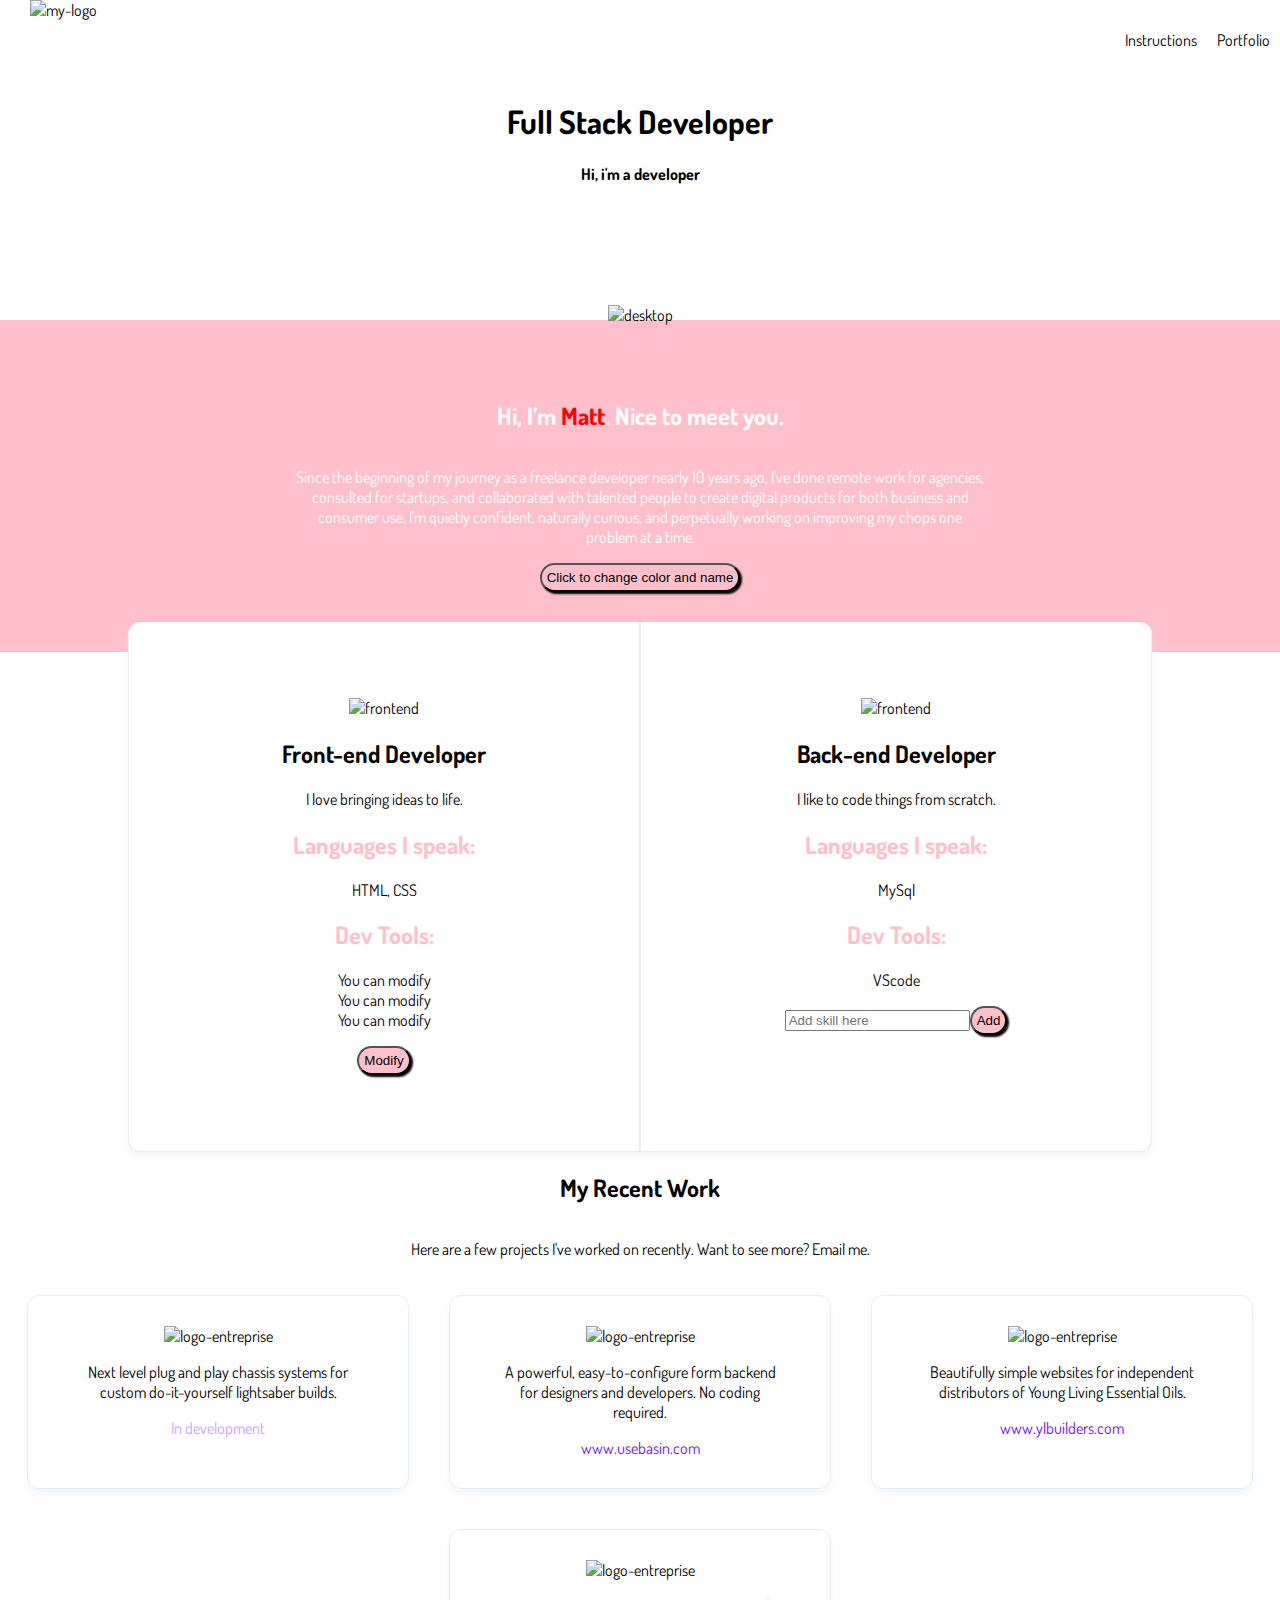
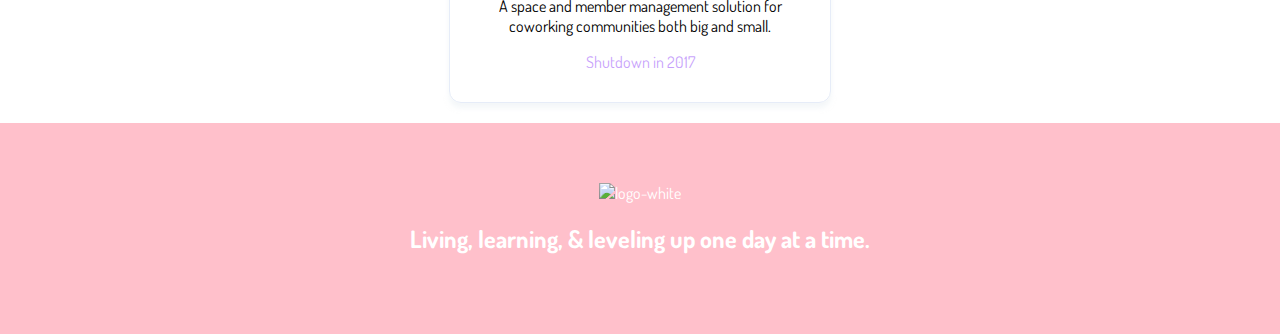
==== site/portfolio.html @ a35fac20 "done" ====
<!DOCTYPE html>
<html lang="en">
  <head>
    <meta charset="utf-8" />
    <meta name="viewport" content="width=device-width, initial-scale=1, shrink-to-fit=no" />
    <link rel="stylesheet" href="css/main.css" />
    <link rel="stylesheet" href="css/portfolio.css" />
    <title>Checkpoint 1 Portfolio</title>
  </head>

  <body>
    <header>
      <nav class="navbar">
        <img src="image/logo.svg" class="logo" alt="my-logo" />
        <div class="menu">
          <a href="home.html">Instructions</a>
          <a href="portfolio.html">Portfolio</a>
        </div>
      </nav>
    </header>
    <main class="container">
      <h1>Full Stack Developer</h1>
      <h4>Hi, i'm a developer</h4>
      <img class = 'avatar' src="./image/avatar-bis.png" alt="">
      <section class="introduction">
        <figure class="desktop">
          <img src="image/desktop.svg" alt="desktop" />
        </figure>
      </section>

      <!-- Second banner with description of your name and your presentation -->
      <section class="presentation">
        <div class="description pink-bg">
          <h2>Hi, I’m <span id="name">Matt</span>. Nice to meet you.</h2>
          <p>Since the beginning of my journey as a freelance developer nearly 10 years ago, I've done remote work for agencies, consulted for startups, and collaborated with talented people to create digital products for both business and consumer use. I'm quietly confident, naturally curious, and perpetually working on improving my chops one problem at a time.</p>
           <button class="nameButton">Click to change color and name</button>
        </div>

        <!-- Bloc of list of skill front end and back end -->
        <div class="skills">
          <div class="column">
            <figure class="skill">
              <img src="image/frontend.svg" alt="frontend" />
              <h2>Back-end Developer</h2>
              <p>I like to code things from scratch.</p>
              <h2 class="pink-text">Languages I speak:</h2>
              <p>MySql</p>
              <h2 class="pink-text">Dev Tools:</h2>
              <ul class="addSkill">
                <li>VScode</li>
              </ul>
              <input type="text" class="inp" placeholder="Add skill here"><button class="add-btn">Add</button>
            </figure>
          </div>
          <div class="column">
            <figure class="skill">
              <img src="image/frontend.svg" alt="frontend" />
              <h2>Front-end Developer</h2>
              <p>I love bringing ideas to life.</p>
              <h2 class="pink-text">Languages I speak:</h2>
              <p>HTML, CSS</p>
              <h2 class="pink-text">Dev Tools:</h2>
              <ul id="front-dev-tools">
                <li class='list'>You can modify</li>
                <li class='list'>You can modify</li>
                <li class='list'>You can modify</li>
              </ul>
              <button class="modify-btn">Modify</button>
            </figure>
          </div>
        </div>
      </section>

      <!-- Third banner with list of all your projects -->
      <section class="projects">
        <div class="heading">
          <h2>My Recent Work</h2>
          <p>Here are a few projects I've worked on recently. Want to see more? Email me.</p>
        </div>
        <div class="contents">
          <div class="box">
            <img src="https://mattfarley.ca/img/logos/kybercore.svg" alt="logo-entreprise" />
            <p>Next level plug and play chassis systems for custom do-it-yourself lightsaber builds.</p>
            <a class="disabled" >In development</a>
          </div>
          <div class="box">
            <img src="https://mattfarley.ca/img/logos/basin.svg" alt="logo-entreprise" />
            <p>A powerful, easy-to-configure form backend for designers and developers. No coding required.</p>
            <a href="www.usebasin.com">www.usebasin.com</a>
          </div>
          <div class="box">
            <img src="https://mattfarley.ca/img/logos/ylbuilders.svg" alt="logo-entreprise" />
            <p>Beautifully simple websites for independent distributors of Young Living Essential Oils.</p>
            <a href="www.ylbuilders.com">www.ylbuilders.com</a>
          </div>
          <div class="box">
            <img src="https://mattfarley.ca/img/logos/dovetail.svg" alt="logo-entreprise" />
            <p>A space and member management solution for coworking communities both big and small.</p>
            <a class="disabled" >Shutdown in 2017</a>
          </div>
        </div>
      </section>      
    </main>
    <footer class="presentation">
      <div class="description pink-bg">
        <img src="image/logo-white.svg" alt='logo-white' />
        <h2>Living, learning, & leveling up one day at a time.</h2>
      </div>
    </footer>
    <script src="js/portfolio.js"></script>
</body>
</html>
---- site/css/main.css ----
/*  YOU DON'T NEED TO TOUCH THIS FILE */
@import url('https://fonts.googleapis.com/css?family=Dosis:wght@200&family=Roboto:wght@400&display=swap');

body {
  font-family: "Dosis", sans-serif;
  margin: 0;
  padding: 0;
}

a {
  padding: 10px;
  text-decoration: none;
  color: black;
}

.navbar {
  display: flex;
  margin: 15px 30px;
  justify-content: space-between;
}

.menu {
  display: flex;
  align-items: center;
}

.logo {
  max-height: 3rem;
}

#name {
  color: red;
}

.purple {
  color: #750ff7;
}

button:focus {
  outline: none;
}

.first_banner {
  display: flex;
  flex-direction: column;
  justify-content: center;
  align-items: center;
}

.introduction {
  display: flex;
  justify-content: center;
}

.heading {
  display: flex;
  flex-direction: column;
  align-items: center;
}

.contents {
  display: flex;
  flex-wrap: wrap;
  justify-content: center;
}

.disabled {
  opacity: 0.2;
}

.avatar2 {
  display: none;
  padding-bottom: 12px;
}

body .purple {
  background-color: #750ff7;
}

.btn {
  padding: 10px;
  background: #ae69ea;
  color: #fff;
  font-size: 15px;
  border-radius: 5px;
  outline: none;
  border: none;
}
.input_input {
  padding: 10px;
  border-radius: 5px;
  outline: none;
}

@media screen and (max-width: 700px) {
  .first_banner {
    padding-bottom: 2rem;
  }

  .introduction {
    display: none;
  }

  .contents {
    flex-direction: column;
    align-items: center;
  }

  .contents .box {
    width: 70%;
  }
}

@media screen and (min-width: 700px) {
  .skills {
    display: flex;
    justify-content: center;
    flex-direction: row-reverse;
  }

  .column {
    width: 100%;
  }
}
---- site/css/portfolio.css ----
.pink-bg {
  background-color: pink;
}

.pink-text {
  color: pink;
}

.purple-text {
  color: #750ff7;
}

.description {
  color: #ffffff;
  display: flex;
  flex-direction: column;
  align-items: center;
  padding: 60px;
}

.description p {
  width: 60%;
  text-align: center;
}

.desktop {
  margin: 80px 0 -5px 0;
}

.skills {
  margin-top: -30px;
  border-radius: 12px;
  padding: 0 10%;
}

.column {
  border-left: 1px solid #e6ecf8;
  border-right: 1px solid #e6ecf8;
  border-bottom: 1px solid #e6ecf8;
  background-color: #ffffff;
  padding: 60px 35px;
  border-radius: 12px;
  text-align: center;
  box-shadow: 0 5px 5px 0 rgba(233, 240, 243, 0.5);
}

.column:first-child {
  border-bottom-left-radius: 0px;
  border-top-left-radius: 0px;
}

.column:last-child {
  border-top-right-radius: 0px;
  border-bottom-right-radius: 0px;
}

.column ul {
  list-style: none;
  padding: 0;
}

.box {
  width: 25%;
  padding: 30px;
  border: 1px solid #e6ecf8;
  margin: 20px;
  border-radius: 12px;
  box-shadow: 0 5px 5px 0 rgba(233, 240, 243, 0.5);
}

img {
  max-width: 100%;
}

.projects a {
  color: #750ff7;
}

p {
  padding-left: 15px;
  padding-right: 15px;
}

.navbar {
  display: inline;
}

.menu {
 display: flex;
 justify-content: flex-end;
}

.container {
  text-align: center;
}

@media all and (max-width: 700px){
.introduction {
  display: none;
}
.skills {
  display: flex;
  justify-content: center;
  flex-direction: column-reverse;
}
}

@media all and (min-width: 700px){
  .skills{
    display: flex;
    flex-direction: row-reverse;
    justify-content: center;
  }

  .contents {
    display: flex;
    justify-content: center;
    flex-wrap: wrap;
  }
  
}

.disabled {
  opacity: 40%;
}

.nameButton, .modify-btn, .add-btn {
  background-color: pink;
  padding: 5px;
  border-radius: 30px;
  box-shadow: 2px 2px 2px black;
}
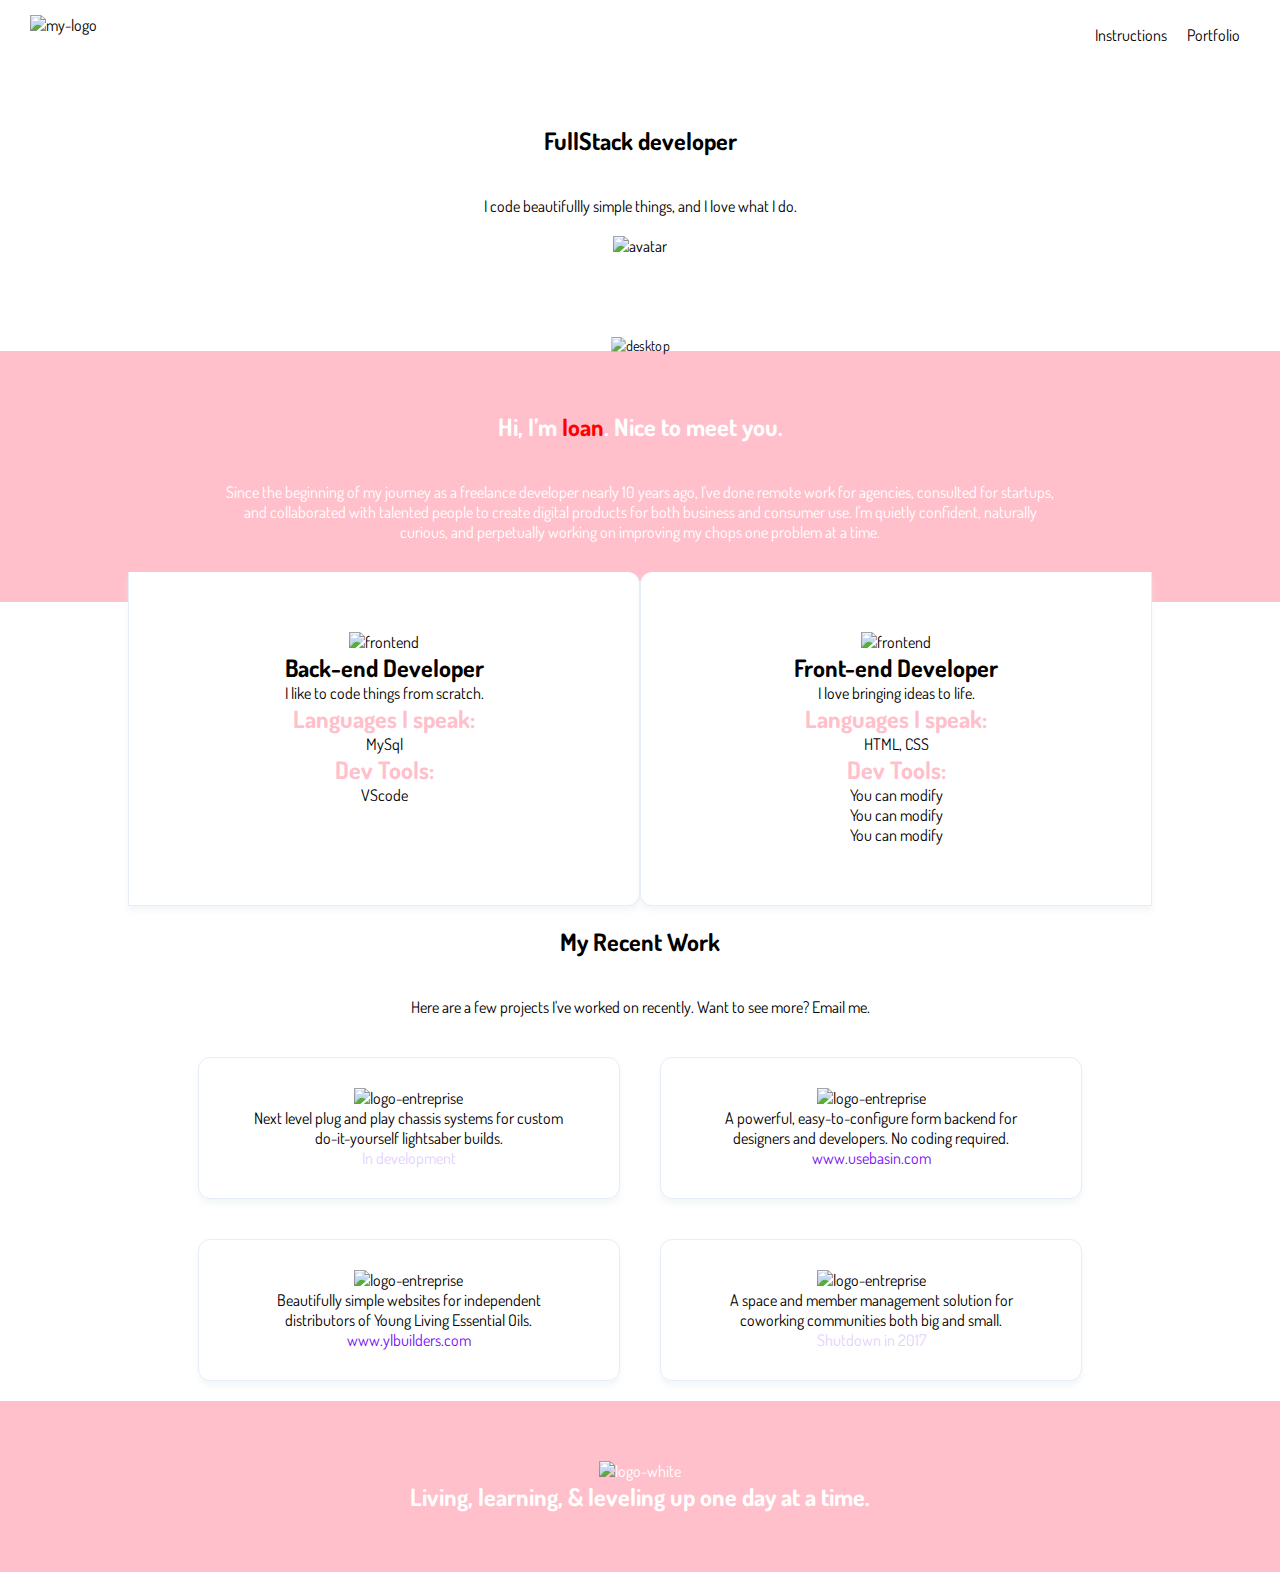
==== commit 77850538: "Managed to make the website look responsive and make the photo change in JS" ====
--- a/site/portfolio.html
+++ b/site/portfolio.html
@@ -18,10 +18,16 @@
         </div>
       </nav>
     </header>
+
     <main class="container">
-      <h1>Full Stack Developer</h1>
-      <h4>Hi, i'm a developer</h4>
-      <img class = 'avatar' src="./image/avatar-bis.png" alt="">
+      <!-- First banner with title, description, avatar and image desktop -->
+      <!-- You can use the avatar image on the folder image -->
+      <section class="banner">
+          <h2>FullStack developer</h2>
+          <p>I code beautifullly simple things, and I love what I do.</p>
+          <img class="avatar" src="./image/avatar-bis.png" alt="avatar">
+      </section>
+
       <section class="introduction">
         <figure class="desktop">
           <img src="image/desktop.svg" alt="desktop" />
@@ -31,9 +37,8 @@
       <!-- Second banner with description of your name and your presentation -->
       <section class="presentation">
         <div class="description pink-bg">
-          <h2>Hi, I’m <span id="name">Matt</span>. Nice to meet you.</h2>
+          <h2>Hi, I’m <span id="name">Ioan</span>. Nice to meet you.</h2>
           <p>Since the beginning of my journey as a freelance developer nearly 10 years ago, I've done remote work for agencies, consulted for startups, and collaborated with talented people to create digital products for both business and consumer use. I'm quietly confident, naturally curious, and perpetually working on improving my chops one problem at a time.</p>
-           <button class="nameButton">Click to change color and name</button>
         </div>
 
         <!-- Bloc of list of skill front end and back end -->
@@ -46,10 +51,9 @@
               <h2 class="pink-text">Languages I speak:</h2>
               <p>MySql</p>
               <h2 class="pink-text">Dev Tools:</h2>
-              <ul class="addSkill">
+              <ul>
                 <li>VScode</li>
               </ul>
-              <input type="text" class="inp" placeholder="Add skill here"><button class="add-btn">Add</button>
             </figure>
           </div>
           <div class="column">
@@ -61,11 +65,10 @@
               <p>HTML, CSS</p>
               <h2 class="pink-text">Dev Tools:</h2>
               <ul id="front-dev-tools">
-                <li class='list'>You can modify</li>
-                <li class='list'>You can modify</li>
-                <li class='list'>You can modify</li>
+                <li>You can modify</li>
+                <li>You can modify</li>
+                <li>You can modify</li>
               </ul>
-              <button class="modify-btn">Modify</button>
             </figure>
           </div>
         </div>
--- a/site/css/portfolio.css
+++ b/site/css/portfolio.css
@@ -1,3 +1,71 @@
+* {   
+  margin: 0;
+  padding: 0;
+  box-sizing: border-box; 
+
+  /* Primary Colour */
+  --dark-violet: hsl(256, 26%, 20%); 
+
+  /* Secundary Colour */
+  --very-light-gray: hsl(0, 0%, 98%);
+
+}
+
+/* body {
+  width: 100vw;
+  
+} */
+
+/* Navbar styling */
+.navbar {
+  display: flex;
+  justify-content: space-between;
+}
+
+.container {  
+  text-align: center;
+}
+
+/* Banner styling */
+.banner {
+  display: flex;
+  flex-direction: column;
+  justify-content: center; 
+  align-items: center;
+  /* flex-wrap: wrap;  */
+  text-align: center;
+  margin: 0 10%;
+  margin-top: 50px;
+}
+
+.banner h2, 
+.banner p {
+  padding: 20px 0;
+}
+
+.desktop img {
+  display: none;
+}
+
+/* Introduction */
+.introduction {
+  position: relative;
+  margin: -60px;
+}
+
+/* Projects section */
+.projects {
+  display: flex;
+  flex-wrap: wrap;
+  justify-content: center;
+}
+
+.heading h2, 
+.heading p {
+  padding: 20px 0;
+}
+
+
 .pink-bg {
   background-color: pink;
 }
@@ -19,21 +87,27 @@
 }
 
 .description p {
-  width: 60%;
-  text-align: center;
+  width: 75%;
+  text-align: center;
+  padding-top: 40px;
 }
 
 .desktop {
   margin: 80px 0 -5px 0;
 }
 
+/* Skills section */
 .skills {
+  display: flex;
+  flex-direction: column;
+  /* flex-wrap: wrap; */
   margin-top: -30px;
   border-radius: 12px;
   padding: 0 10%;
 }
 
 .column {
+  width: 100%;
   border-left: 1px solid #e6ecf8;
   border-right: 1px solid #e6ecf8;
   border-bottom: 1px solid #e6ecf8;
@@ -59,8 +133,13 @@
   padding: 0;
 }
 
+.contents {
+  display: flex;
+  flex-wrap: wrap;
+}
+
 .box {
-  width: 25%;
+  width: 100%;
   padding: 30px;
   border: 1px solid #e6ecf8;
   margin: 20px;
@@ -81,53 +160,48 @@
   padding-right: 15px;
 }
 
-.navbar {
-  display: inline;
-}
-
-.menu {
- display: flex;
- justify-content: flex-end;
-}
-
-.container {
-  text-align: center;
-}
-
-@media all and (max-width: 700px){
-.introduction {
-  display: none;
-}
-.skills {
-  display: flex;
-  justify-content: center;
-  flex-direction: column-reverse;
-}
-}
-
-@media all and (min-width: 700px){
-  .skills{
+footer {
+  width: 100%;
+}
+
+
+/* Media queries */
+@media (min-width: 700px) {
+
+  .desktop img {
+    display: block;
+    text-align: center;
+    transform: scale(0.9);
+    margin: 0 auto;
+  }
+
+  .introduction {
+    position: relative;
+    margin: 0;
+  }
+
+  .skills {
     display: flex;
-    flex-direction: row-reverse;
+    flex-direction: row;
+  }
+
+  .projects {
     justify-content: center;
   }
 
   .contents {
     display: flex;
+    flex-wrap: wrap;
     justify-content: center;
-    flex-wrap: wrap;
   }
   
-}
-
-.disabled {
-  opacity: 40%;
-}
-
-.nameButton, .modify-btn, .add-btn {
-  background-color: pink;
-  padding: 5px;
-  border-radius: 30px;
-  box-shadow: 2px 2px 2px black;
-}
-
+  .box {
+    width: 33%;
+    padding: 30px;
+    
+  }
+
+
+
+  
+  }
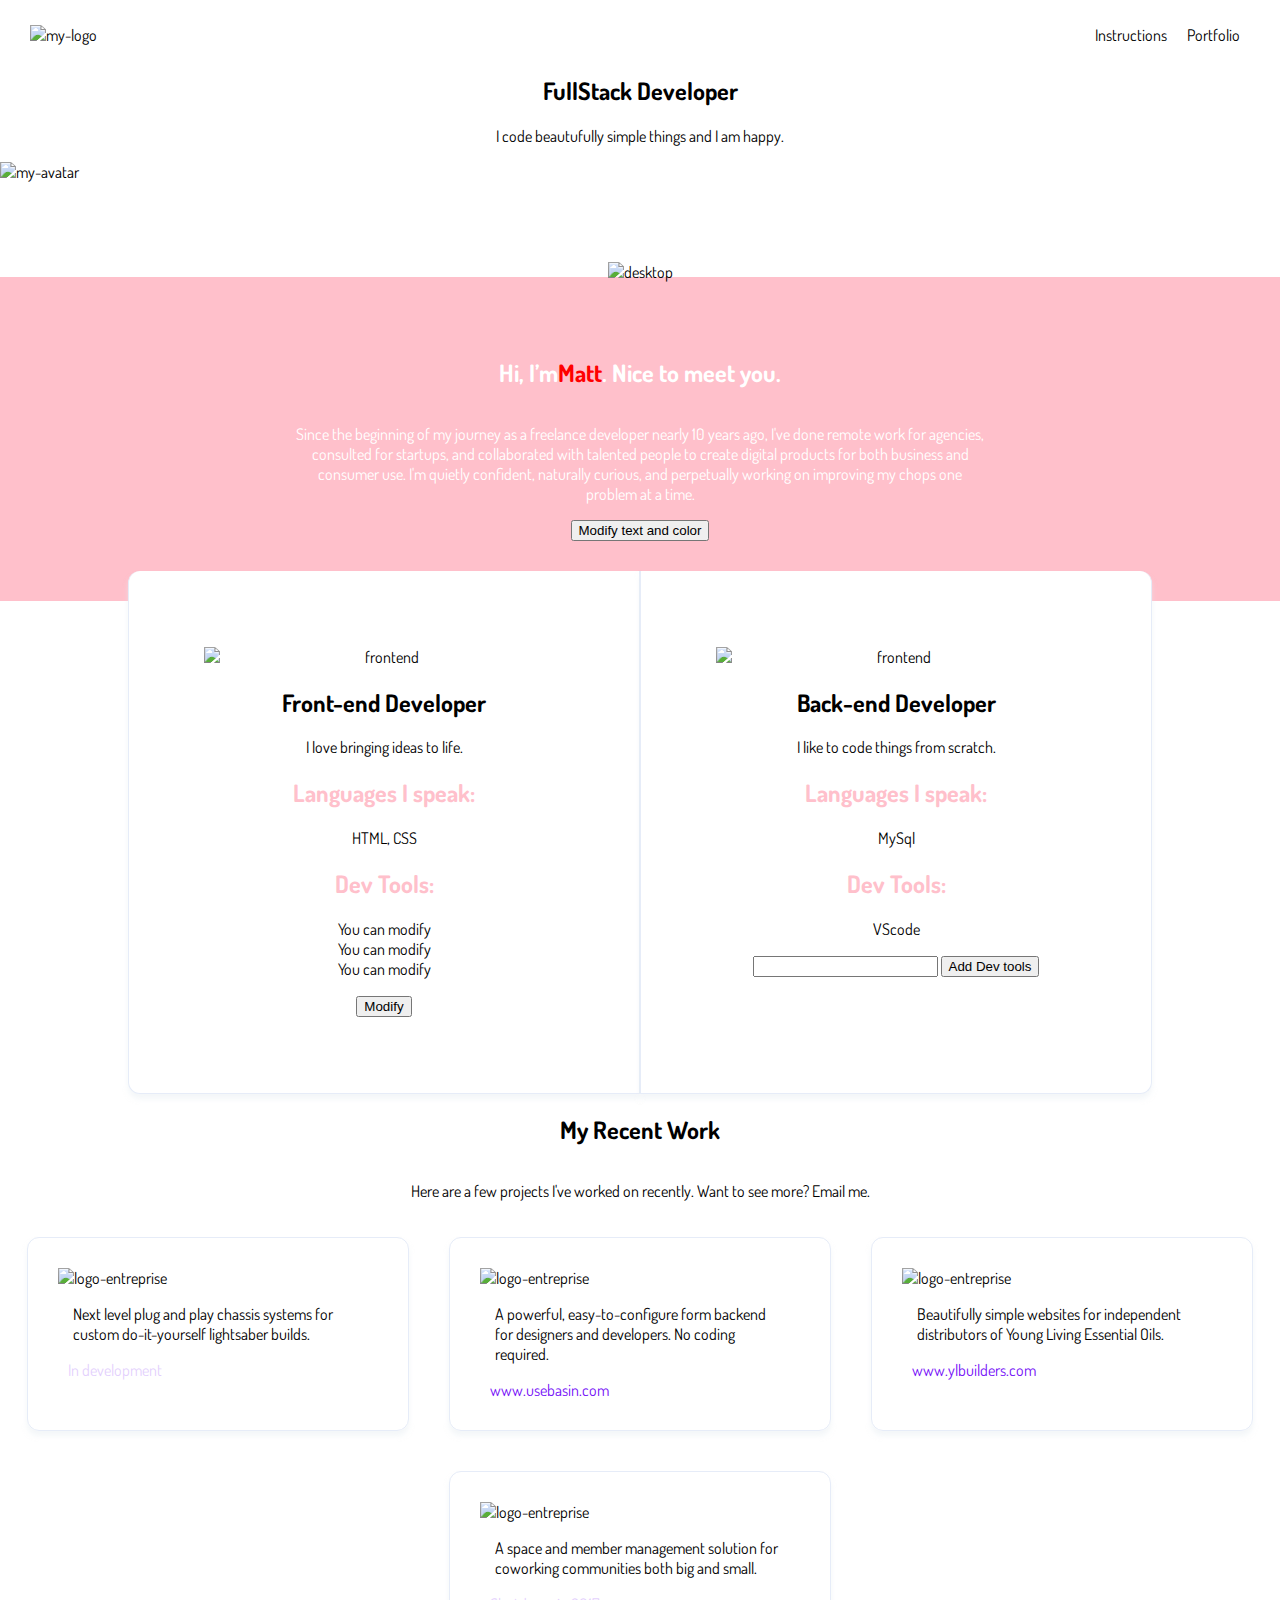
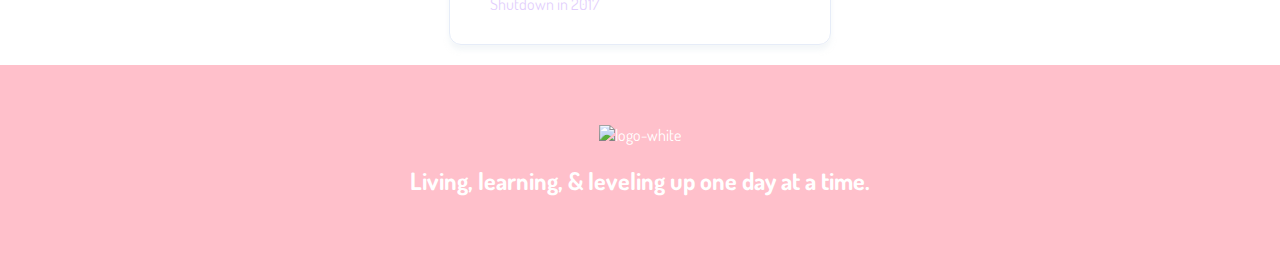
==== commit 1454daf7: "everything except css" ====
--- a/site/portfolio.html
+++ b/site/portfolio.html
@@ -19,26 +19,34 @@
       </nav>
     </header>
 
+
+
     <main class="container">
       <!-- First banner with title, description, avatar and image desktop -->
-      <!-- You can use the avatar image on the folder image -->
-      <section class="banner">
-          <h2>FullStack developer</h2>
-          <p>I code beautifullly simple things, and I love what I do.</p>
-          <img class="avatar" src="./image/avatar-bis.png" alt="avatar">
-      </section>
+      <div class="title-container">
+        <h2>FullStack Developer</h2>
+        <p>I code beautufully simple things and I am happy.</p>
+        <img src="image/avatar.svg"  id = "avatar" alt="my-avatar" />
+      
+      
+      
+        <!-- You can use the avatar image on the folder image -->
+        <section class="introduction">
+          <figure class="desktop">
+            <img src="image/desktop.svg" alt="desktop" />
+          </figure>
+        </section>
+     
+      </div>
 
-      <section class="introduction">
-        <figure class="desktop">
-          <img src="image/desktop.svg" alt="desktop" />
-        </figure>
-      </section>
 
       <!-- Second banner with description of your name and your presentation -->
       <section class="presentation">
         <div class="description pink-bg">
-          <h2>Hi, I’m <span id="name">Ioan</span>. Nice to meet you.</h2>
+          <h2>Hi, I’m <span id="name">Matt</span>. Nice to meet you.</h2>
           <p>Since the beginning of my journey as a freelance developer nearly 10 years ago, I've done remote work for agencies, consulted for startups, and collaborated with talented people to create digital products for both business and consumer use. I'm quietly confident, naturally curious, and perpetually working on improving my chops one problem at a time.</p>
+        
+        <button id= "button-change-name">Modify text and color</button>
         </div>
 
         <!-- Bloc of list of skill front end and back end -->
@@ -51,9 +59,12 @@
               <h2 class="pink-text">Languages I speak:</h2>
               <p>MySql</p>
               <h2 class="pink-text">Dev Tools:</h2>
-              <ul>
+              <ul id = "back-end-tools">
                 <li>VScode</li>
               </ul>
+              <input type="text" id="input" name="name">
+              <button id = "add-tools-button">Add Dev tools</button>
+
             </figure>
           </div>
           <div class="column">
@@ -68,7 +79,9 @@
                 <li>You can modify</li>
                 <li>You can modify</li>
                 <li>You can modify</li>
+                
               </ul>
+              <button id = "modify-tools-button">Modify</button>
             </figure>
           </div>
         </div>
--- a/site/css/portfolio.css
+++ b/site/css/portfolio.css
@@ -1,71 +1,3 @@
-* {   
-  margin: 0;
-  padding: 0;
-  box-sizing: border-box; 
-
-  /* Primary Colour */
-  --dark-violet: hsl(256, 26%, 20%); 
-
-  /* Secundary Colour */
-  --very-light-gray: hsl(0, 0%, 98%);
-
-}
-
-/* body {
-  width: 100vw;
-  
-} */
-
-/* Navbar styling */
-.navbar {
-  display: flex;
-  justify-content: space-between;
-}
-
-.container {  
-  text-align: center;
-}
-
-/* Banner styling */
-.banner {
-  display: flex;
-  flex-direction: column;
-  justify-content: center; 
-  align-items: center;
-  /* flex-wrap: wrap;  */
-  text-align: center;
-  margin: 0 10%;
-  margin-top: 50px;
-}
-
-.banner h2, 
-.banner p {
-  padding: 20px 0;
-}
-
-.desktop img {
-  display: none;
-}
-
-/* Introduction */
-.introduction {
-  position: relative;
-  margin: -60px;
-}
-
-/* Projects section */
-.projects {
-  display: flex;
-  flex-wrap: wrap;
-  justify-content: center;
-}
-
-.heading h2, 
-.heading p {
-  padding: 20px 0;
-}
-
-
 .pink-bg {
   background-color: pink;
 }
@@ -87,27 +19,21 @@
 }
 
 .description p {
-  width: 75%;
+  width: 60%;
   text-align: center;
-  padding-top: 40px;
 }
 
 .desktop {
   margin: 80px 0 -5px 0;
 }
 
-/* Skills section */
 .skills {
-  display: flex;
-  flex-direction: column;
-  /* flex-wrap: wrap; */
   margin-top: -30px;
   border-radius: 12px;
   padding: 0 10%;
 }
 
 .column {
-  width: 100%;
   border-left: 1px solid #e6ecf8;
   border-right: 1px solid #e6ecf8;
   border-bottom: 1px solid #e6ecf8;
@@ -133,13 +59,8 @@
   padding: 0;
 }
 
-.contents {
-  display: flex;
-  flex-wrap: wrap;
-}
-
 .box {
-  width: 100%;
+  width: 25%;
   padding: 30px;
   border: 1px solid #e6ecf8;
   margin: 20px;
@@ -160,48 +81,35 @@
   padding-right: 15px;
 }
 
-footer {
-  width: 100%;
+.navbar {
+  display: flex;
+  flex-wrap: wrap;
+  justify-content: space-between;
+  align-items: center;
+}
+
+ .title-container  p, h2, img{
+  display: flex;
+  flex-wrap: wrap;
+  justify-content: center;
+  align-items: center;
 }
 
 
-/* Media queries */
-@media (min-width: 700px) {
-
-  .desktop img {
-    display: block;
-    text-align: center;
-    transform: scale(0.9);
-    margin: 0 auto;
-  }
-
-  .introduction {
-    position: relative;
-    margin: 0;
-  }
-
-  .skills {
-    display: flex;
-    flex-direction: row;
-  }
-
-  .projects {
-    justify-content: center;
-  }
-
-  .contents {
-    display: flex;
-    flex-wrap: wrap;
-    justify-content: center;
-  }
-  
-  .box {
-    width: 33%;
-    padding: 30px;
-    
-  }
 
 
 
-  
+
+
+@media (min-width: 100px) and (max-width: 700px) {
+  .desktop {
+    display: none;
   }
+}
+
+@media (min-width: 700px) and (max-width: 1000px) {
+  .desktop {
+    display: block;
+  }
+
+}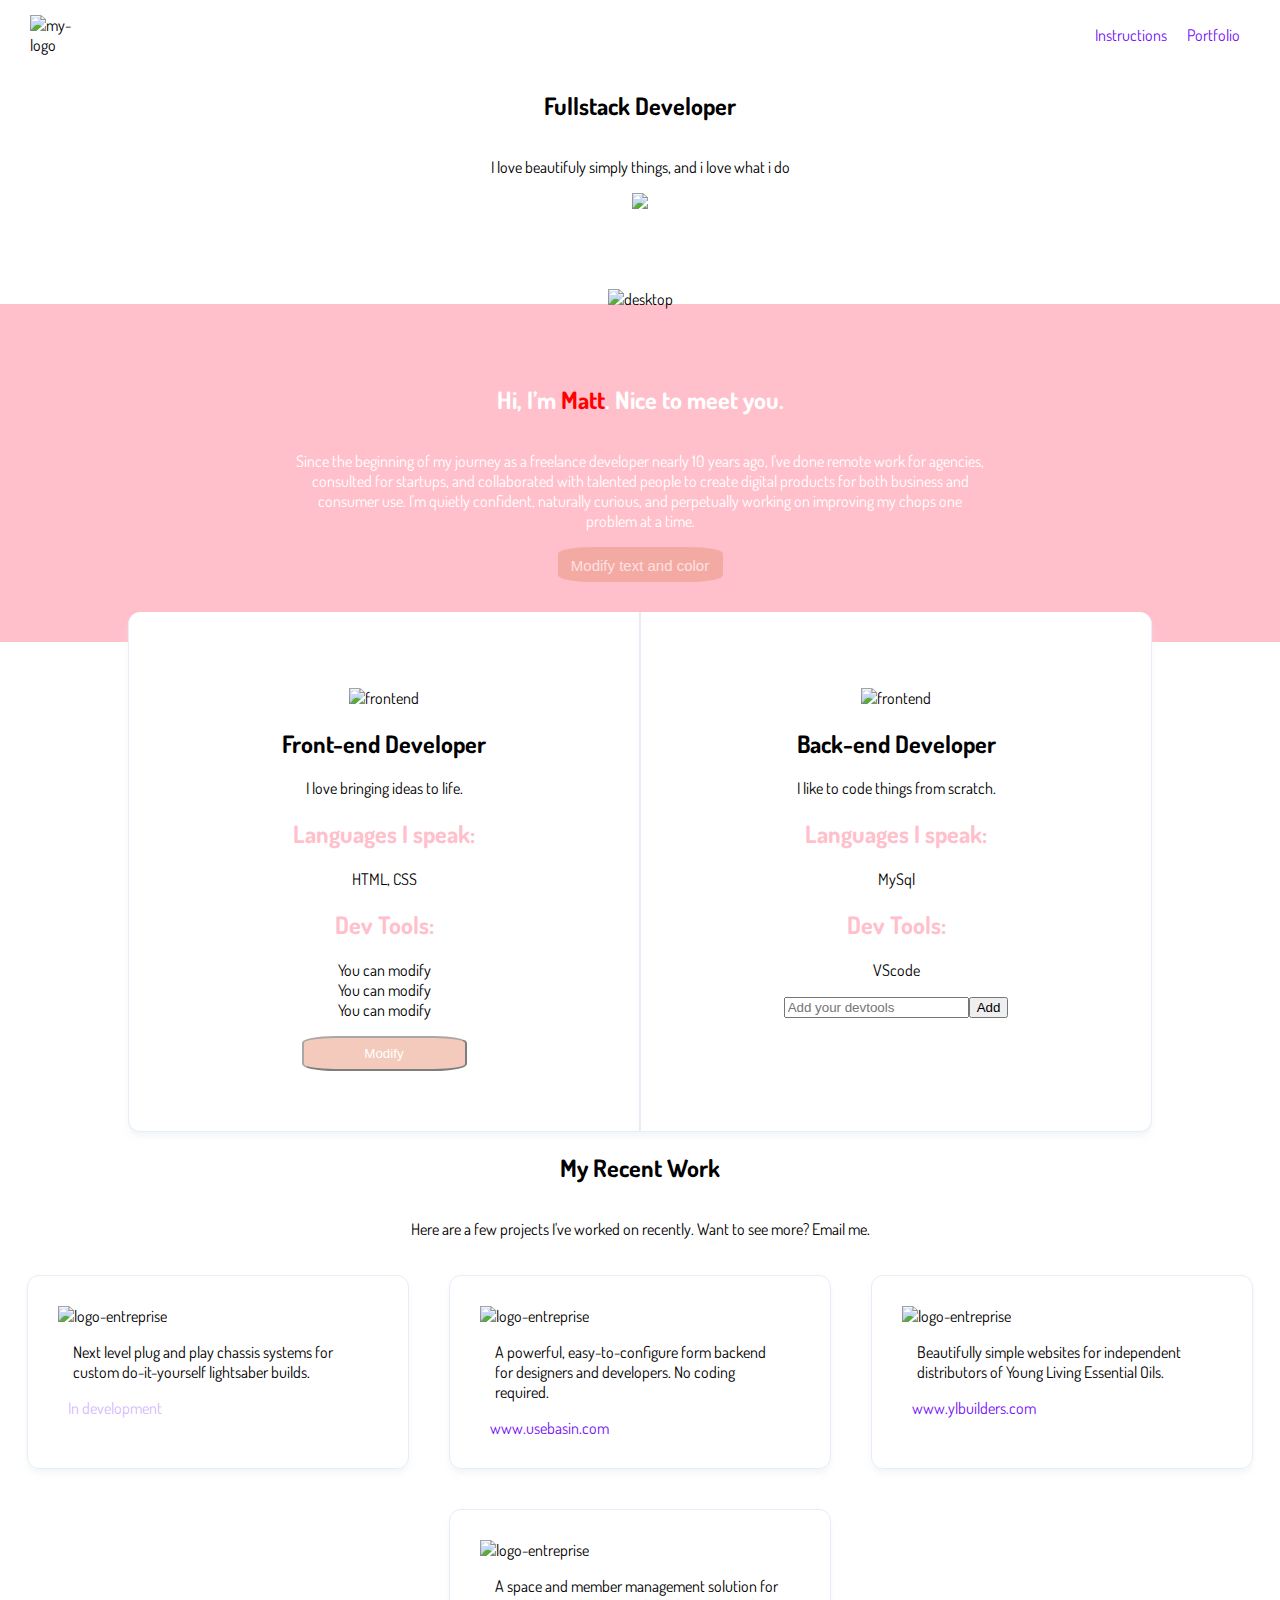
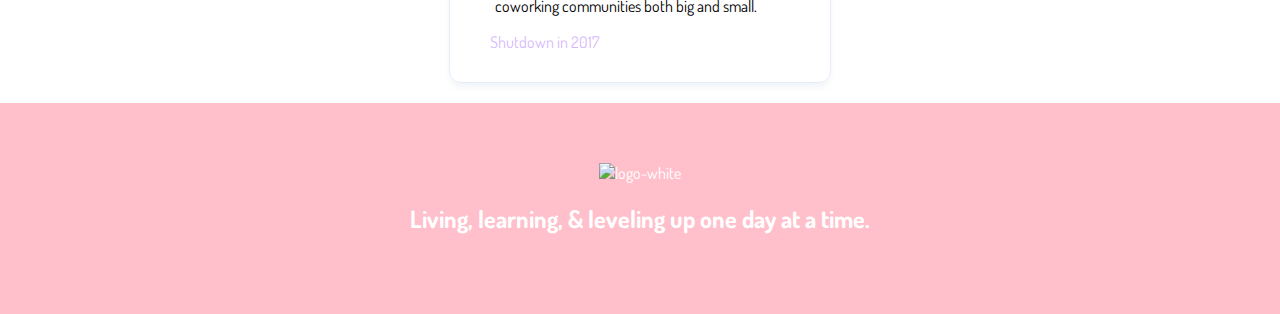
==== commit 02af3e91: "site is done" ====
--- a/site/portfolio.html
+++ b/site/portfolio.html
@@ -18,40 +18,34 @@
         </div>
       </nav>
     </header>
-
-
-
     <main class="container">
       <!-- First banner with title, description, avatar and image desktop -->
-      <div class="title-container">
-        <h2>FullStack Developer</h2>
-        <p>I code beautufully simple things and I am happy.</p>
-        <img src="image/avatar.svg"  id = "avatar" alt="my-avatar" />
-      
-      
-      
-        <!-- You can use the avatar image on the folder image -->
-        <section class="introduction">
-          <figure class="desktop">
-            <img src="image/desktop.svg" alt="desktop" />
-          </figure>
-        </section>
-     
+      <!-- You can use the avatar image on the folder image -->
+      <div class = 'ava-div'>
+        <h2>Fullstack Developer</h2>
+        <p>I love beautifuly simply things, and i love what i do</p>
+        <img src ='image/avatar-bis.png' class = "ava-img" id ="ava-img">
       </div>
 
+      <section class="introduction">
+        <figure class="desktop">
+          <img src="image/desktop.svg" alt="desktop" class ="desktop-img"/>
+        </figure>
+      </section>
 
       <!-- Second banner with description of your name and your presentation -->
       <section class="presentation">
         <div class="description pink-bg">
           <h2>Hi, I’m <span id="name">Matt</span>. Nice to meet you.</h2>
           <p>Since the beginning of my journey as a freelance developer nearly 10 years ago, I've done remote work for agencies, consulted for startups, and collaborated with talented people to create digital products for both business and consumer use. I'm quietly confident, naturally curious, and perpetually working on improving my chops one problem at a time.</p>
+          <button class = "btn">Modify text and color</button>
+        </div>
         
-        <button id= "button-change-name">Modify text and color</button>
-        </div>
 
         <!-- Bloc of list of skill front end and back end -->
         <div class="skills">
           <div class="column">
+            
             <figure class="skill">
               <img src="image/frontend.svg" alt="frontend" />
               <h2>Back-end Developer</h2>
@@ -59,15 +53,14 @@
               <h2 class="pink-text">Languages I speak:</h2>
               <p>MySql</p>
               <h2 class="pink-text">Dev Tools:</h2>
-              <ul id = "back-end-tools">
+              <ul id = 'myul'>
                 <li>VScode</li>
               </ul>
-              <input type="text" id="input" name="name">
-              <button id = "add-tools-button">Add Dev tools</button>
-
             </figure>
+            <input type="text" size="20" placeholder="Add your devtools" class = 'myinput'><button class = "btn3">Add</button>
           </div>
           <div class="column">
+            <div class="frontend">
             <figure class="skill">
               <img src="image/frontend.svg" alt="frontend" />
               <h2>Front-end Developer</h2>
@@ -79,11 +72,11 @@
                 <li>You can modify</li>
                 <li>You can modify</li>
                 <li>You can modify</li>
-                
               </ul>
-              <button id = "modify-tools-button">Modify</button>
             </figure>
+            <button class = "btn2">Modify</button>
           </div>
+        </div>
         </div>
       </section>
 
--- a/site/css/portfolio.css
+++ b/site/css/portfolio.css
@@ -1,3 +1,4 @@
+
 .pink-bg {
   background-color: pink;
 }
@@ -81,35 +82,59 @@
   padding-right: 15px;
 }
 
-.navbar {
+  .menu   {
   display: flex;
-  flex-wrap: wrap;
-  justify-content: space-between;
-  align-items: center;
+  justify-content: flex-end;
+  width: 100%;
 }
 
- .title-container  p, h2, img{
-  display: flex;
-  flex-wrap: wrap;
-  justify-content: center;
+.ava-div{
+  display:flex;
+  flex-direction: column;
   align-items: center;
+  
 }
 
+@media screen and (max-width: 700px) {
+  .desktop-img{
+    display: none;
+  }
+  
+  .skills{
+    flex-wrap: wrap;
+    flex-direction: column-reverse ;
+    
+  }
+  }
+
+  .skills{
+    display:flex;
+    justify-content: center;
+    flex-direction: row-reverse ;
+    
+  }
 
 
-
-
-
-
-@media (min-width: 100px) and (max-width: 700px) {
-  .desktop {
-    display: none;
-  }
-}
-
-@media (min-width: 700px) and (max-width: 1000px) {
-  .desktop {
-    display: block;
+  .disabled{
+    opacity: 0.3;
   }
 
-}+  .heading{
+    text-align: center;
+  }
+  .contents{
+    display: flex;
+    flex-wrap: wrap;
+    justify-content: center;
+
+  }
+
+  .btn, .btn2{
+    background-color: darksalmon;
+    opacity: 0.5;
+    height: 35px;
+    width: 165px;
+    border-radius: 20%;
+    color: white;
+  }
+  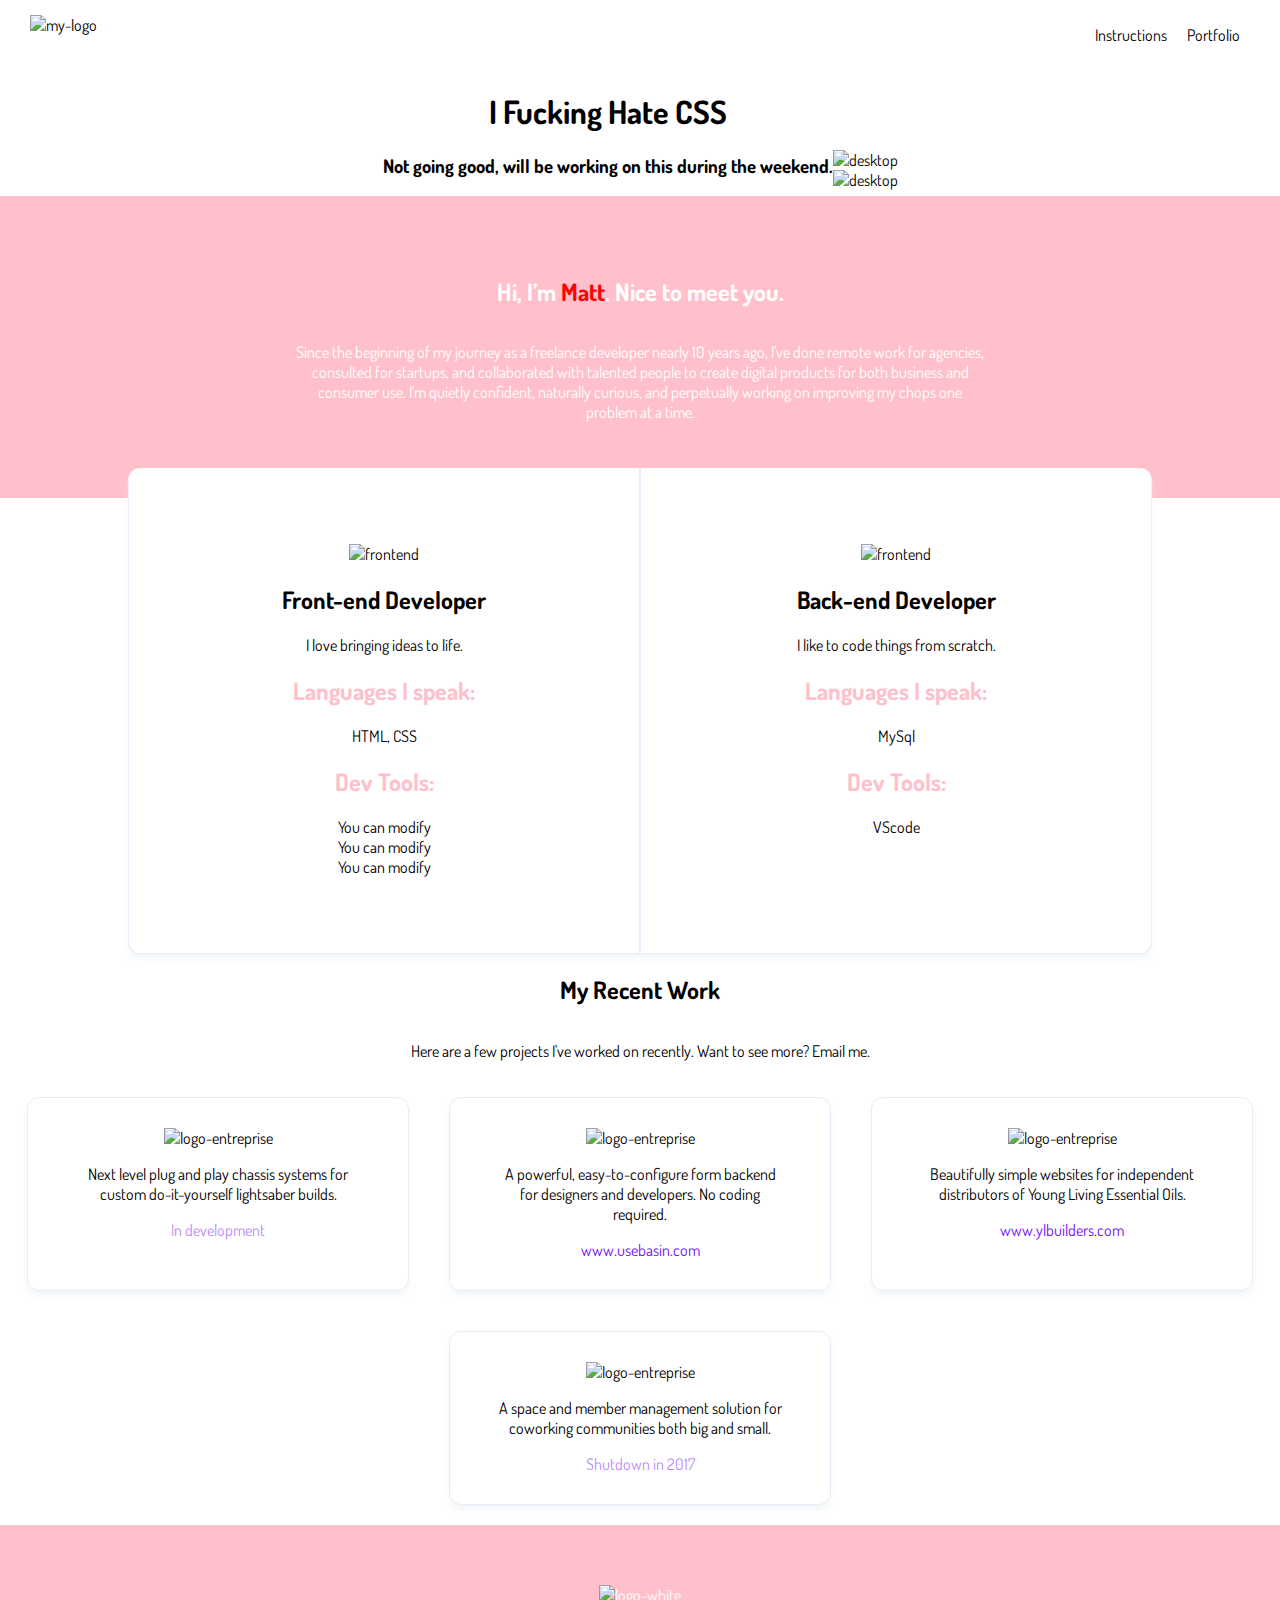
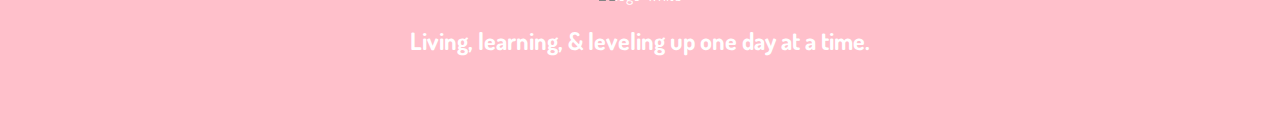
==== commit 9ad86924: "Better late then never, still a work in progress" ====
--- a/site/portfolio.html
+++ b/site/portfolio.html
@@ -10,42 +10,48 @@
 
   <body>
     <header>
-      <nav class="navbar">
-        <img src="image/logo.svg" class="logo" alt="my-logo" />
-        <div class="menu">
-          <a href="home.html">Instructions</a>
-          <a href="portfolio.html">Portfolio</a>
-        </div>
-      </nav>
-    </header>
-    <main class="container">
-      <!-- First banner with title, description, avatar and image desktop -->
-      <!-- You can use the avatar image on the folder image -->
-      <div class = 'ava-div'>
-        <h2>Fullstack Developer</h2>
-        <p>I love beautifuly simply things, and i love what i do</p>
-        <img src ='image/avatar-bis.png' class = "ava-img" id ="ava-img">
+      <div class="container">
+        
+           <nav class="navbar">
+         <!-- <div class="logo"> -->
+              <img src="image/logo.svg" class="logo" alt="my-logo" />
+          <!-- </div> -->
+            <div class="menu">
+              <a href="home.html">Instructions</a>
+              <a href="portfolio.html">Portfolio</a>
+            </div>
+           </nav>
       </div>
+       </header>
+       <main class="container">
+        
+           <!-- First banner with title, description, avatar and image desktop -->
+          <!-- You can use the avatar image on the folder image -->
+          <section class="introduction">
+            <div class="title">
+               <h1>I Fucking Hate CSS</h1>
+               <h3>Not going good, will be working on this during the weekend.</h3>
+           </div>
+        <figure class="desktop">
+           <div class="image">
+            <img id="avatar" src="image/avatar.svg" alt="desktop" onclick="changeImage()" />
+          </div>
+          <div class="second-image">
+             <img src="image/desktop.svg" alt="desktop" />
+          </div>
+        </figure>
+       </section>
 
-      <section class="introduction">
-        <figure class="desktop">
-          <img src="image/desktop.svg" alt="desktop" class ="desktop-img"/>
-        </figure>
-      </section>
-
-      <!-- Second banner with description of your name and your presentation -->
-      <section class="presentation">
+       <!-- Second banner with description of your name and your presentation -->
+       <section class="presentation">
         <div class="description pink-bg">
           <h2>Hi, I’m <span id="name">Matt</span>. Nice to meet you.</h2>
           <p>Since the beginning of my journey as a freelance developer nearly 10 years ago, I've done remote work for agencies, consulted for startups, and collaborated with talented people to create digital products for both business and consumer use. I'm quietly confident, naturally curious, and perpetually working on improving my chops one problem at a time.</p>
-          <button class = "btn">Modify text and color</button>
         </div>
-        
 
         <!-- Bloc of list of skill front end and back end -->
         <div class="skills">
-          <div class="column">
-            
+          <div id= "frontend-column" class="column">
             <figure class="skill">
               <img src="image/frontend.svg" alt="frontend" />
               <h2>Back-end Developer</h2>
@@ -53,14 +59,12 @@
               <h2 class="pink-text">Languages I speak:</h2>
               <p>MySql</p>
               <h2 class="pink-text">Dev Tools:</h2>
-              <ul id = 'myul'>
+              <ul>
                 <li>VScode</li>
               </ul>
             </figure>
-            <input type="text" size="20" placeholder="Add your devtools" class = 'myinput'><button class = "btn3">Add</button>
           </div>
           <div class="column">
-            <div class="frontend">
             <figure class="skill">
               <img src="image/frontend.svg" alt="frontend" />
               <h2>Front-end Developer</h2>
@@ -74,14 +78,12 @@
                 <li>You can modify</li>
               </ul>
             </figure>
-            <button class = "btn2">Modify</button>
           </div>
         </div>
-        </div>
-      </section>
+       </section>
 
-      <!-- Third banner with list of all your projects -->
-      <section class="projects">
+       <!-- Third banner with list of all your projects -->
+       <section class="projects">
         <div class="heading">
           <h2>My Recent Work</h2>
           <p>Here are a few projects I've worked on recently. Want to see more? Email me.</p>
@@ -108,13 +110,16 @@
             <a class="disabled" >Shutdown in 2017</a>
           </div>
         </div>
-      </section>      
-    </main>
-    <footer class="presentation">
-      <div class="description pink-bg">
-        <img src="image/logo-white.svg" alt='logo-white' />
-        <h2>Living, learning, & leveling up one day at a time.</h2>
-      </div>
+       </section> 
+      </div>     
+     </main>
+     <footer class="presentation">
+       <div class="footer">
+           <div class="description pink-bg">
+             <img src="image/logo-white.svg" alt='logo-white' />
+            <h2>Living, learning, & leveling up one day at a time.</h2>
+          </div>
+        </div>
     </footer>
     <script src="js/portfolio.js"></script>
 </body>
--- a/site/css/portfolio.css
+++ b/site/css/portfolio.css
@@ -1,14 +1,6 @@
 
-.pink-bg {
-  background-color: pink;
-}
-
-.pink-text {
-  color: pink;
-}
-
-.purple-text {
-  color: #750ff7;
+.container {
+  text-align: center;
 }
 
 .description {
@@ -24,14 +16,30 @@
   text-align: center;
 }
 
+.pink-bg {
+  background-color: pink;
+}
+
+.pink-text {
+  color: pink;
+}
+
+.purple-text {
+  color: #750ff7;
+}
+
 .desktop {
   margin: 80px 0 -5px 0;
+  display: none;
 }
 
+
 .skills {
+  display: flex;
   margin-top: -30px;
   border-radius: 12px;
   padding: 0 10%;
+  flex-direction: column-reverse;
 }
 
 .column {
@@ -69,6 +77,7 @@
   box-shadow: 0 5px 5px 0 rgba(233, 240, 243, 0.5);
 }
 
+
 img {
   max-width: 100%;
 }
@@ -76,65 +85,40 @@
 .projects a {
   color: #750ff7;
 }
+.disabled {
+  opacity: 0.5;
+}
+
 
 p {
   padding-left: 15px;
   padding-right: 15px;
 }
 
-  .menu   {
-  display: flex;
-  justify-content: flex-end;
-  width: 100%;
-}
+/*DESKTOP*/
+@media only screen and (min-width: 700px){
+   .navbar {
+     display: flex;
+     justify-content: space-between;
+     
+   }
+   
+   .introduction {
+     text-align: center;
+   }
+   .desktop {
+     display: block;
+   }
+   .skills {
+     flex-direction: row-reverse;
+     justify-content: space-around;
 
-.ava-div{
-  display:flex;
-  flex-direction: column;
-  align-items: center;
-  
-}
+   }
+   .contents {
+     display: flex;
+     flex-wrap: wrap;
+     justify-content: center;
+    
+   }
 
-@media screen and (max-width: 700px) {
-  .desktop-img{
-    display: none;
-  }
-  
-  .skills{
-    flex-wrap: wrap;
-    flex-direction: column-reverse ;
-    
-  }
-  }
-
-  .skills{
-    display:flex;
-    justify-content: center;
-    flex-direction: row-reverse ;
-    
-  }
-
-
-  .disabled{
-    opacity: 0.3;
-  }
-
-  .heading{
-    text-align: center;
-  }
-  .contents{
-    display: flex;
-    flex-wrap: wrap;
-    justify-content: center;
-
-  }
-
-  .btn, .btn2{
-    background-color: darksalmon;
-    opacity: 0.5;
-    height: 35px;
-    width: 165px;
-    border-radius: 20%;
-    color: white;
-  }
-  +} 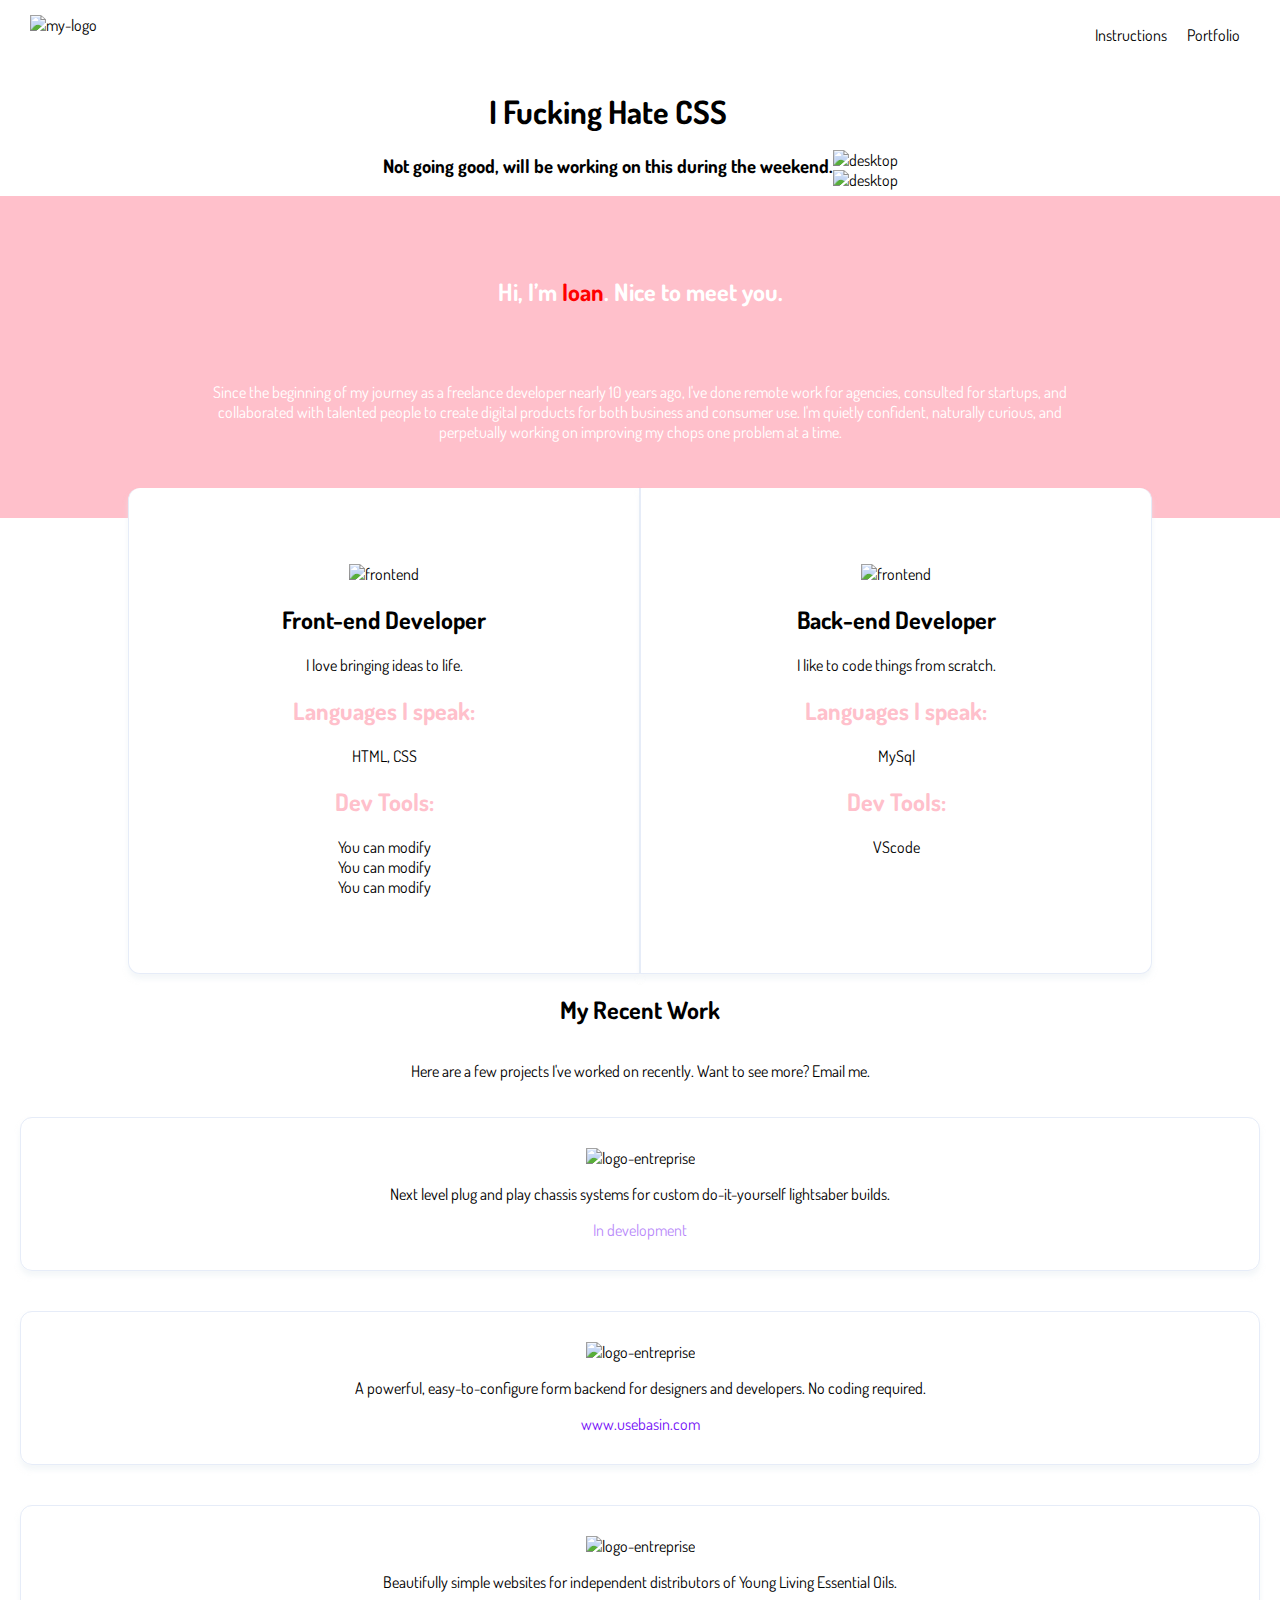
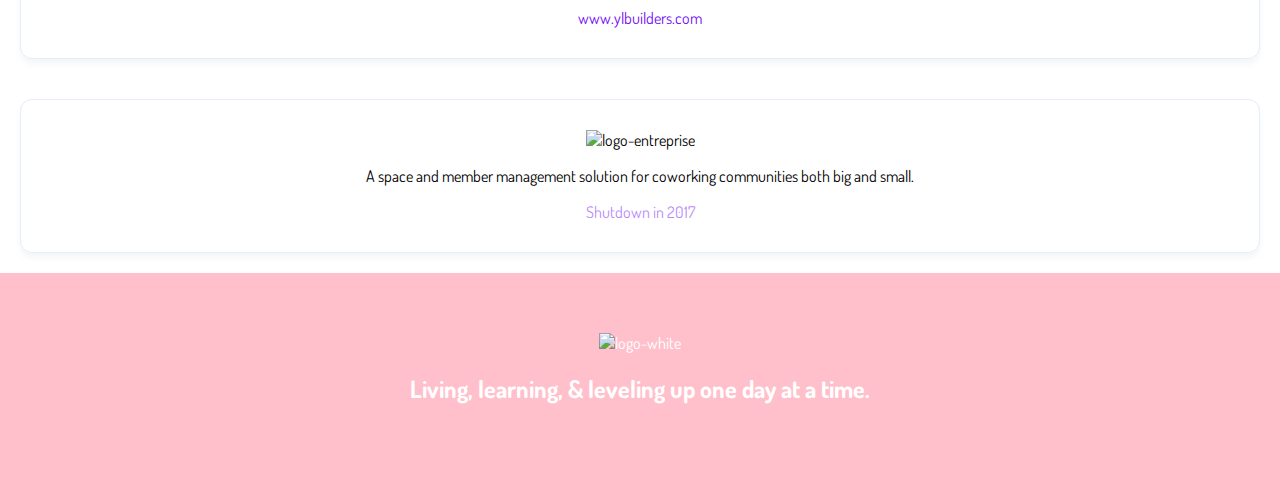
==== commit 47aa02d9: "adding branch" ====
--- a/site/portfolio.html
+++ b/site/portfolio.html
@@ -45,7 +45,7 @@
        <!-- Second banner with description of your name and your presentation -->
        <section class="presentation">
         <div class="description pink-bg">
-          <h2>Hi, I’m <span id="name">Matt</span>. Nice to meet you.</h2>
+          <h2>Hi, I’m <span id="name">Ioan</span>. Nice to meet you.</h2>
           <p>Since the beginning of my journey as a freelance developer nearly 10 years ago, I've done remote work for agencies, consulted for startups, and collaborated with talented people to create digital products for both business and consumer use. I'm quietly confident, naturally curious, and perpetually working on improving my chops one problem at a time.</p>
         </div>
 
--- a/site/css/portfolio.css
+++ b/site/css/portfolio.css
@@ -12,8 +12,9 @@
 }
 
 .description p {
-  width: 60%;
+  width: 75%;
   text-align: center;
+  padding-top: 40px;
 }
 
 .pink-bg {
@@ -43,6 +44,7 @@
 }
 
 .column {
+  width: 100%;
   border-left: 1px solid #e6ecf8;
   border-right: 1px solid #e6ecf8;
   border-bottom: 1px solid #e6ecf8;
@@ -68,8 +70,13 @@
   padding: 0;
 }
 
+.contents {
+  display: flex;
+  flex-wrap: wrap;
+}
+
 .box {
-  width: 25%;
+  width: 100%;
   padding: 30px;
   border: 1px solid #e6ecf8;
   margin: 20px;
@@ -121,4 +128,4 @@
     
    }
 
-} +} 
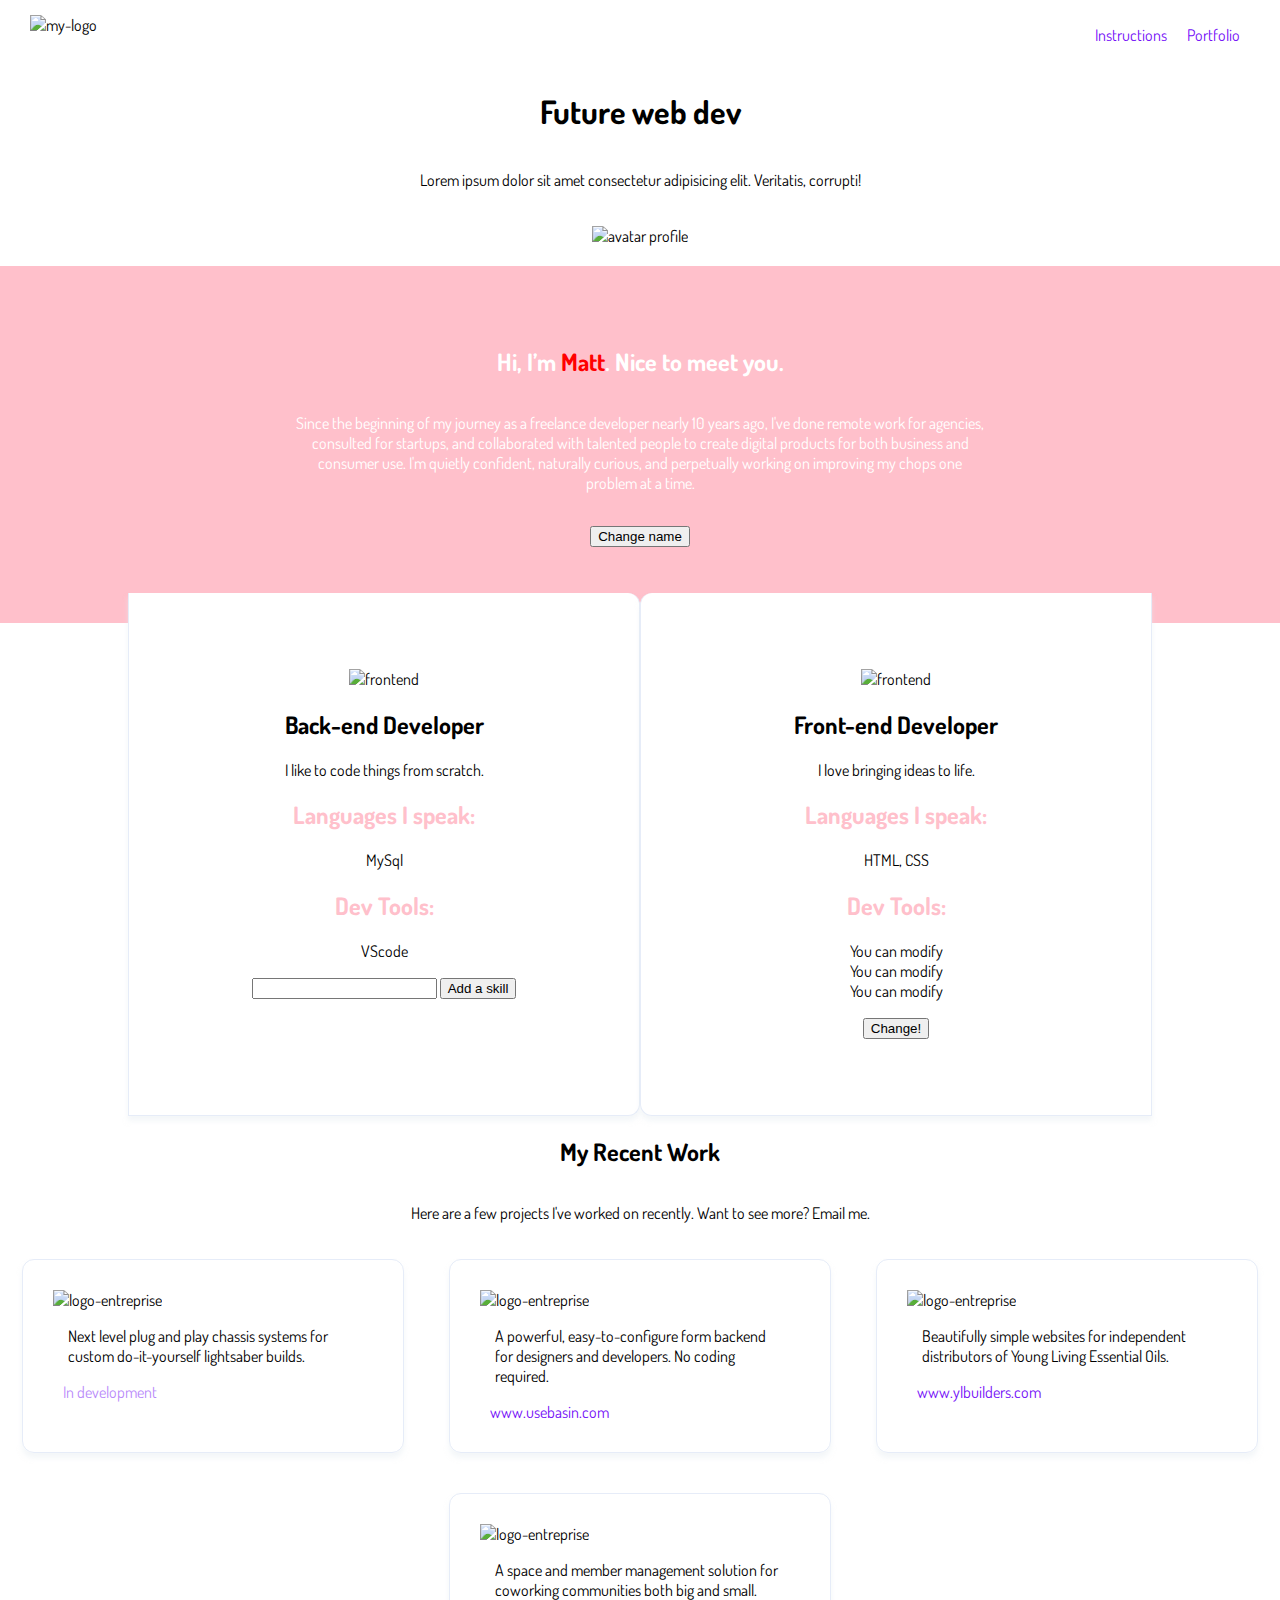
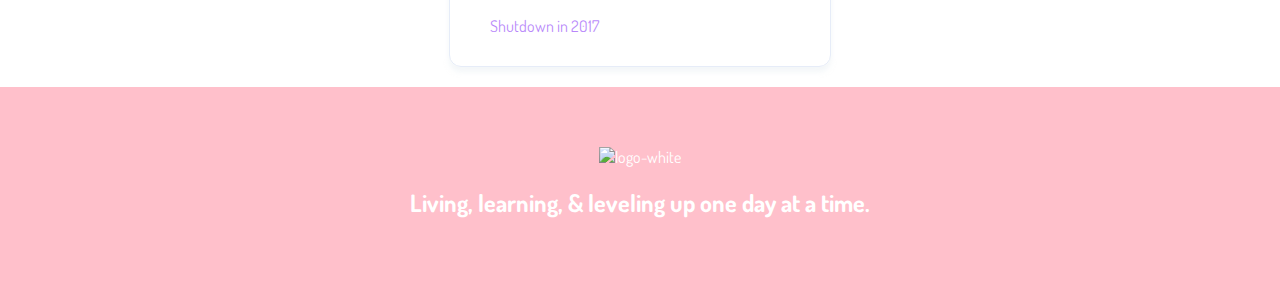
==== commit c2efdea7: "Adds all code" ====
--- a/site/portfolio.html
+++ b/site/portfolio.html
@@ -10,48 +10,40 @@
 
   <body>
     <header>
-      <div class="container">
-        
-           <nav class="navbar">
-         <!-- <div class="logo"> -->
-              <img src="image/logo.svg" class="logo" alt="my-logo" />
-          <!-- </div> -->
-            <div class="menu">
-              <a href="home.html">Instructions</a>
-              <a href="portfolio.html">Portfolio</a>
-            </div>
-           </nav>
-      </div>
-       </header>
-       <main class="container">
-        
-           <!-- First banner with title, description, avatar and image desktop -->
-          <!-- You can use the avatar image on the folder image -->
-          <section class="introduction">
-            <div class="title">
-               <h1>I Fucking Hate CSS</h1>
-               <h3>Not going good, will be working on this during the weekend.</h3>
-           </div>
+      <nav class="navbar">
+        <img src="image/logo.svg" class="logo" alt="my-logo" />
+        <div class="menu">
+          <a href="home.html">Instructions</a>
+          <a href="portfolio.html">Portfolio</a>
+        </div>
+      </nav>
+    </header>
+    <main class="container">
+      <!-- First banner with title, description, avatar and image desktop -->
+      <!-- You can use the avatar image on the folder image -->
+
+
+      <!-- Adds needed html to display the avatar info -->
+      <section class="introduction">
+        <h1>Future web dev</h1>
+        <p>Lorem ipsum dolor sit amet consectetur adipisicing elit. Veritatis, corrupti!</p>
         <figure class="desktop">
-           <div class="image">
-            <img id="avatar" src="image/avatar.svg" alt="desktop" onclick="changeImage()" />
-          </div>
-          <div class="second-image">
-             <img src="image/desktop.svg" alt="desktop" />
-          </div>
+          <!-- ADDS ID FOR IMAGE DOM MANIPULATION -->
+          <img id='avatar' src="image/avatar.svg" alt="avatar profile" />
         </figure>
-       </section>
+      </section>
 
-       <!-- Second banner with description of your name and your presentation -->
-       <section class="presentation">
+      <!-- Second banner with description of your name and your presentation -->
+      <section class="presentation">
         <div class="description pink-bg">
-          <h2>Hi, I’m <span id="name">Ioan</span>. Nice to meet you.</h2>
+          <h2>Hi, I’m <span id="name">Matt</span>. Nice to meet you.</h2>
           <p>Since the beginning of my journey as a freelance developer nearly 10 years ago, I've done remote work for agencies, consulted for startups, and collaborated with talented people to create digital products for both business and consumer use. I'm quietly confident, naturally curious, and perpetually working on improving my chops one problem at a time.</p>
+          <p><button id='change-name'>Change name</button></p>
         </div>
 
         <!-- Bloc of list of skill front end and back end -->
         <div class="skills">
-          <div id= "frontend-column" class="column">
+          <div class="column">
             <figure class="skill">
               <img src="image/frontend.svg" alt="frontend" />
               <h2>Back-end Developer</h2>
@@ -59,9 +51,11 @@
               <h2 class="pink-text">Languages I speak:</h2>
               <p>MySql</p>
               <h2 class="pink-text">Dev Tools:</h2>
-              <ul>
+              <ul id='backend-tools'>
                 <li>VScode</li>
               </ul>
+              <input id="backend-input" type="text">
+              <button id="backend-btn">Add a skill</button>
             </figure>
           </div>
           <div class="column">
@@ -77,13 +71,14 @@
                 <li>You can modify</li>
                 <li>You can modify</li>
               </ul>
+              <button id='change-tools'>Change!</button>
             </figure>
           </div>
         </div>
-       </section>
+      </section>
 
-       <!-- Third banner with list of all your projects -->
-       <section class="projects">
+      <!-- Third banner with list of all your projects -->
+      <section class="projects">
         <div class="heading">
           <h2>My Recent Work</h2>
           <p>Here are a few projects I've worked on recently. Want to see more? Email me.</p>
@@ -110,16 +105,13 @@
             <a class="disabled" >Shutdown in 2017</a>
           </div>
         </div>
-       </section> 
-      </div>     
-     </main>
-     <footer class="presentation">
-       <div class="footer">
-           <div class="description pink-bg">
-             <img src="image/logo-white.svg" alt='logo-white' />
-            <h2>Living, learning, & leveling up one day at a time.</h2>
-          </div>
-        </div>
+      </section>
+    </main>
+    <footer class="presentation">
+      <div class="description pink-bg">
+        <img src="image/logo-white.svg" alt='logo-white' />
+        <h2>Living, learning, & leveling up one day at a time.</h2>
+      </div>
     </footer>
     <script src="js/portfolio.js"></script>
 </body>
--- a/site/css/portfolio.css
+++ b/site/css/portfolio.css
@@ -1,21 +1,4 @@
 
-.container {
-  text-align: center;
-}
-
-.description {
-  color: #ffffff;
-  display: flex;
-  flex-direction: column;
-  align-items: center;
-  padding: 60px;
-}
-
-.description p {
-  width: 75%;
-  text-align: center;
-  padding-top: 40px;
-}
 
 .pink-bg {
   background-color: pink;
@@ -29,22 +12,34 @@
   color: #750ff7;
 }
 
+.description {
+  color: #ffffff;
+  display: flex;
+  flex-direction: column;
+  align-items: center;
+  padding: 60px;
+}
+
+.description p {
+  width: 60%;
+  text-align: center;
+}
+
+/* Hide on phone for part 3 */
 .desktop {
-  margin: 80px 0 -5px 0;
   display: none;
 }
 
-
+/* Display them with reversed order */
 .skills {
-  display: flex;
   margin-top: -30px;
   border-radius: 12px;
   padding: 0 10%;
+  display: flex;
   flex-direction: column-reverse;
 }
 
 .column {
-  width: 100%;
   border-left: 1px solid #e6ecf8;
   border-right: 1px solid #e6ecf8;
   border-bottom: 1px solid #e6ecf8;
@@ -70,20 +65,14 @@
   padding: 0;
 }
 
-.contents {
-  display: flex;
-  flex-wrap: wrap;
-}
-
 .box {
-  width: 100%;
+  width: 25%;
   padding: 30px;
   border: 1px solid #e6ecf8;
   margin: 20px;
   border-radius: 12px;
   box-shadow: 0 5px 5px 0 rgba(233, 240, 243, 0.5);
 }
-
 
 img {
   max-width: 100%;
@@ -92,40 +81,51 @@
 .projects a {
   color: #750ff7;
 }
-.disabled {
-  opacity: 0.5;
-}
-
 
 p {
   padding-left: 15px;
   padding-right: 15px;
 }
 
-/*DESKTOP*/
-@media only screen and (min-width: 700px){
-   .navbar {
-     display: flex;
-     justify-content: space-between;
-     
-   }
-   
-   .introduction {
-     text-align: center;
-   }
-   .desktop {
-     display: block;
-   }
-   .skills {
-     flex-direction: row-reverse;
-     justify-content: space-around;
 
-   }
-   .contents {
-     display: flex;
-     flex-wrap: wrap;
-     justify-content: center;
-    
-   }
+@media (min-width: 700px) {
+  /* First part */
+  .menu {
+    display: flex;
+    justify-content: flex-end;
+  }
+  .logo {
+    margin-right: auto;
+  }
 
-} 
+  /* 2nd part */
+  .introduction {
+    display: flex;
+    flex-direction: column;
+    align-items: center;
+  }
+
+  /* Hide on phone for part 3 */
+  .desktop {
+    display: block;
+    margin: 20px;
+  }
+
+  /* Use row reverse on desktop and column reverse for mvl */
+  .skills {
+    display: flex;
+    flex-direction: row;
+    justify-content: center;
+  }
+  /* SUPER BONUS */
+  .contents {
+    display: flex;
+    flex-wrap: wrap;
+    justify-content: space-around;
+  }
+}
+
+/* BONUS: Disabling link opacity */
+.disabled {
+  opacity: 50%;
+}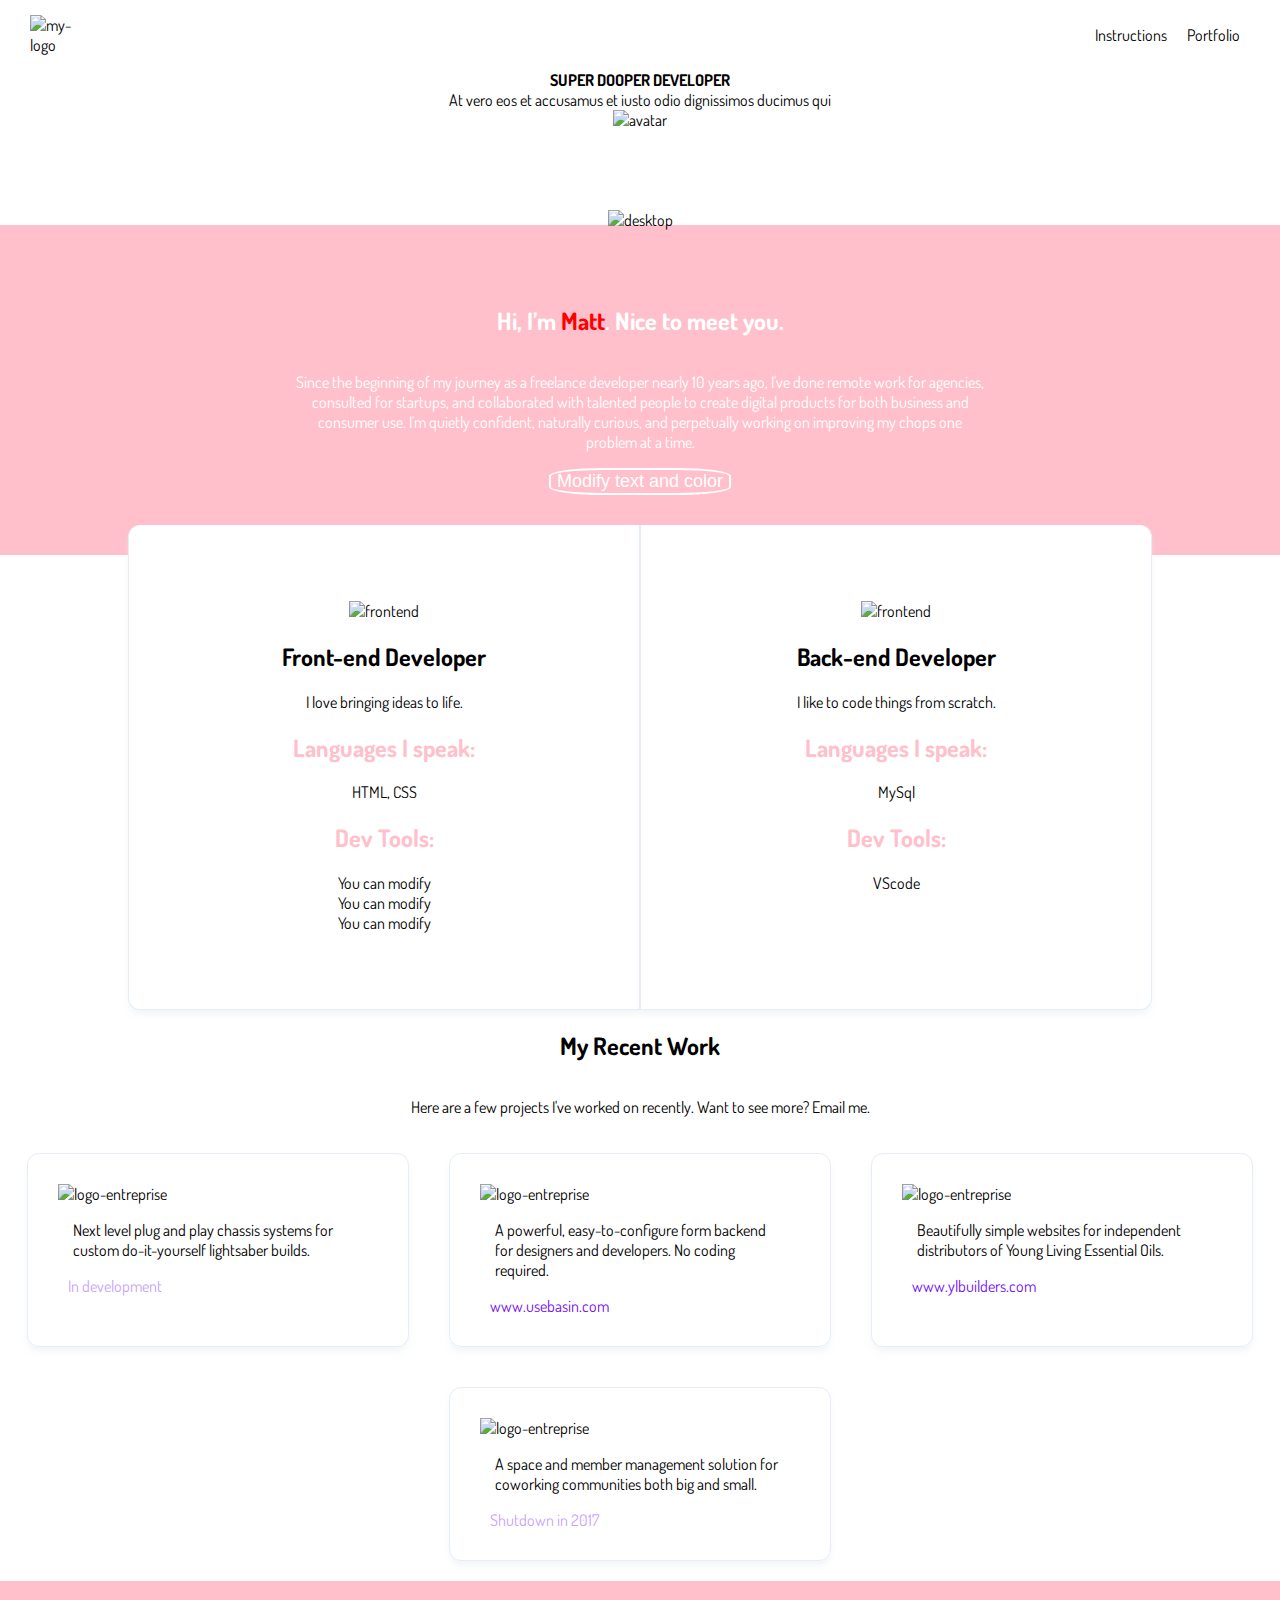
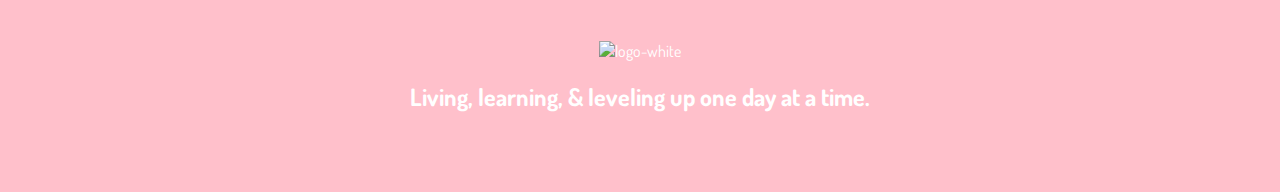
==== commit 3719a86a: "final" ====
--- a/site/portfolio.html
+++ b/site/portfolio.html
@@ -13,32 +13,30 @@
       <nav class="navbar">
         <img src="image/logo.svg" class="logo" alt="my-logo" />
         <div class="menu">
-          <a href="home.html">Instructions</a>
-          <a href="portfolio.html">Portfolio</a>
+          <a href="home.html" id='pink7'>Instructions</a>
+          <a href="portfolio.html" id='pink8'>Portfolio</a>
         </div>
       </nav>
     </header>
     <main class="container">
+      <section id="center">
+      <div style="font-weight:bold; text-align: center;">SUPER DOOPER DEVELOPER</div>
+      <div style="text-align: center;">At vero eos et accusamus et iusto odio dignissimos ducimus qui</div>
+      <img id = 'avatar' src="image/avatar.svg" alt="avatar">
       <!-- First banner with title, description, avatar and image desktop -->
       <!-- You can use the avatar image on the folder image -->
-
-
-      <!-- Adds needed html to display the avatar info -->
+    </section>
       <section class="introduction">
-        <h1>Future web dev</h1>
-        <p>Lorem ipsum dolor sit amet consectetur adipisicing elit. Veritatis, corrupti!</p>
         <figure class="desktop">
-          <!-- ADDS ID FOR IMAGE DOM MANIPULATION -->
-          <img id='avatar' src="image/avatar.svg" alt="avatar profile" />
+          <img src="image/desktop.svg" alt="desktop" />
         </figure>
       </section>
-
-      <!-- Second banner with description of your name and your presentation -->
+       <!-- Second banner with description of your name and your presentation -->
       <section class="presentation">
-        <div class="description pink-bg">
+        <div class="description pink-bg" id='pink1'>
           <h2>Hi, I’m <span id="name">Matt</span>. Nice to meet you.</h2>
           <p>Since the beginning of my journey as a freelance developer nearly 10 years ago, I've done remote work for agencies, consulted for startups, and collaborated with talented people to create digital products for both business and consumer use. I'm quietly confident, naturally curious, and perpetually working on improving my chops one problem at a time.</p>
-          <p><button id='change-name'>Change name</button></p>
+        <button>Modify text and color</button>
         </div>
 
         <!-- Bloc of list of skill front end and back end -->
@@ -48,14 +46,12 @@
               <img src="image/frontend.svg" alt="frontend" />
               <h2>Back-end Developer</h2>
               <p>I like to code things from scratch.</p>
-              <h2 class="pink-text">Languages I speak:</h2>
+              <h2 class="pink-text" id='pink3'>Languages I speak:</h2>
               <p>MySql</p>
-              <h2 class="pink-text">Dev Tools:</h2>
-              <ul id='backend-tools'>
+              <h2 class="pink-text" id='pink4'>Dev Tools:</h2>
+              <ul>
                 <li>VScode</li>
               </ul>
-              <input id="backend-input" type="text">
-              <button id="backend-btn">Add a skill</button>
             </figure>
           </div>
           <div class="column">
@@ -63,15 +59,14 @@
               <img src="image/frontend.svg" alt="frontend" />
               <h2>Front-end Developer</h2>
               <p>I love bringing ideas to life.</p>
-              <h2 class="pink-text">Languages I speak:</h2>
+              <h2 class="pink-text" id='pink5'>Languages I speak:</h2>
               <p>HTML, CSS</p>
-              <h2 class="pink-text">Dev Tools:</h2>
+              <h2 class="pink-text" id='pink6'>Dev Tools:</h2>
               <ul id="front-dev-tools">
                 <li>You can modify</li>
                 <li>You can modify</li>
                 <li>You can modify</li>
               </ul>
-              <button id='change-tools'>Change!</button>
             </figure>
           </div>
         </div>
@@ -87,7 +82,7 @@
           <div class="box">
             <img src="https://mattfarley.ca/img/logos/kybercore.svg" alt="logo-entreprise" />
             <p>Next level plug and play chassis systems for custom do-it-yourself lightsaber builds.</p>
-            <a class="disabled" >In development</a>
+            <a class="disabled" style="opacity: 0.4;">In development</a>
           </div>
           <div class="box">
             <img src="https://mattfarley.ca/img/logos/basin.svg" alt="logo-entreprise" />
@@ -102,13 +97,13 @@
           <div class="box">
             <img src="https://mattfarley.ca/img/logos/dovetail.svg" alt="logo-entreprise" />
             <p>A space and member management solution for coworking communities both big and small.</p>
-            <a class="disabled" >Shutdown in 2017</a>
+            <a class="disabled" style="opacity: 0.4;">Shutdown in 2017</a>
           </div>
         </div>
-      </section>
+      </section>      
     </main>
     <footer class="presentation">
-      <div class="description pink-bg">
+      <div class="description pink-bg" id='pink2'>
         <img src="image/logo-white.svg" alt='logo-white' />
         <h2>Living, learning, & leveling up one day at a time.</h2>
       </div>
--- a/site/css/portfolio.css
+++ b/site/css/portfolio.css
@@ -1,5 +1,18 @@
+#center {
+  display: flex;
+  justify-content: flex-center;
+  flex-direction: column;
+  align-items: center;
 
-
+}
+button {
+  background-color: pink;
+  border-radius: 30%;
+  font-size: large;
+  color: #ffffff;
+  border: 2px solid #ffffff;
+  
+}
 .pink-bg {
   background-color: pink;
 }
@@ -25,18 +38,14 @@
   text-align: center;
 }
 
-/* Hide on phone for part 3 */
 .desktop {
-  display: none;
+  margin: 80px 0 -5px 0;
 }
 
-/* Display them with reversed order */
 .skills {
   margin-top: -30px;
   border-radius: 12px;
   padding: 0 10%;
-  display: flex;
-  flex-direction: column-reverse;
 }
 
 .column {
@@ -87,45 +96,42 @@
   padding-right: 15px;
 }
 
-
 @media (min-width: 700px) {
-  /* First part */
+  
   .menu {
     display: flex;
     justify-content: flex-end;
-  }
-  .logo {
-    margin-right: auto;
-  }
-
-  /* 2nd part */
-  .introduction {
-    display: flex;
-    flex-direction: column;
+    width: 100%;
     align-items: center;
   }
-
-  /* Hide on phone for part 3 */
   .desktop {
-    display: block;
-    margin: 20px;
-  }
-
-  /* Use row reverse on desktop and column reverse for mvl */
-  .skills {
-    display: flex;
-    flex-direction: row;
-    justify-content: center;
-  }
-  /* SUPER BONUS */
-  .contents {
-    display: flex;
-    flex-wrap: wrap;
-    justify-content: space-around;
-  }
+  text-align: center;        
 }
 
-/* BONUS: Disabling link opacity */
-.disabled {
-  opacity: 50%;
+.skills {
+  display: flex;
+  flex-direction: row-reverse;
+  justify-content: center;
+}
+
+
+.contents {
+display: flex;
+flex-wrap: wrap;
+justify-content: center;
+}
+}
+
+
+@media (max-width: 700px) {
+
+  .desktop {
+    display: none;        
+  }
+  
+.skills {
+  display: flex;
+  flex-direction: column-reverse;
+
+  }
 }